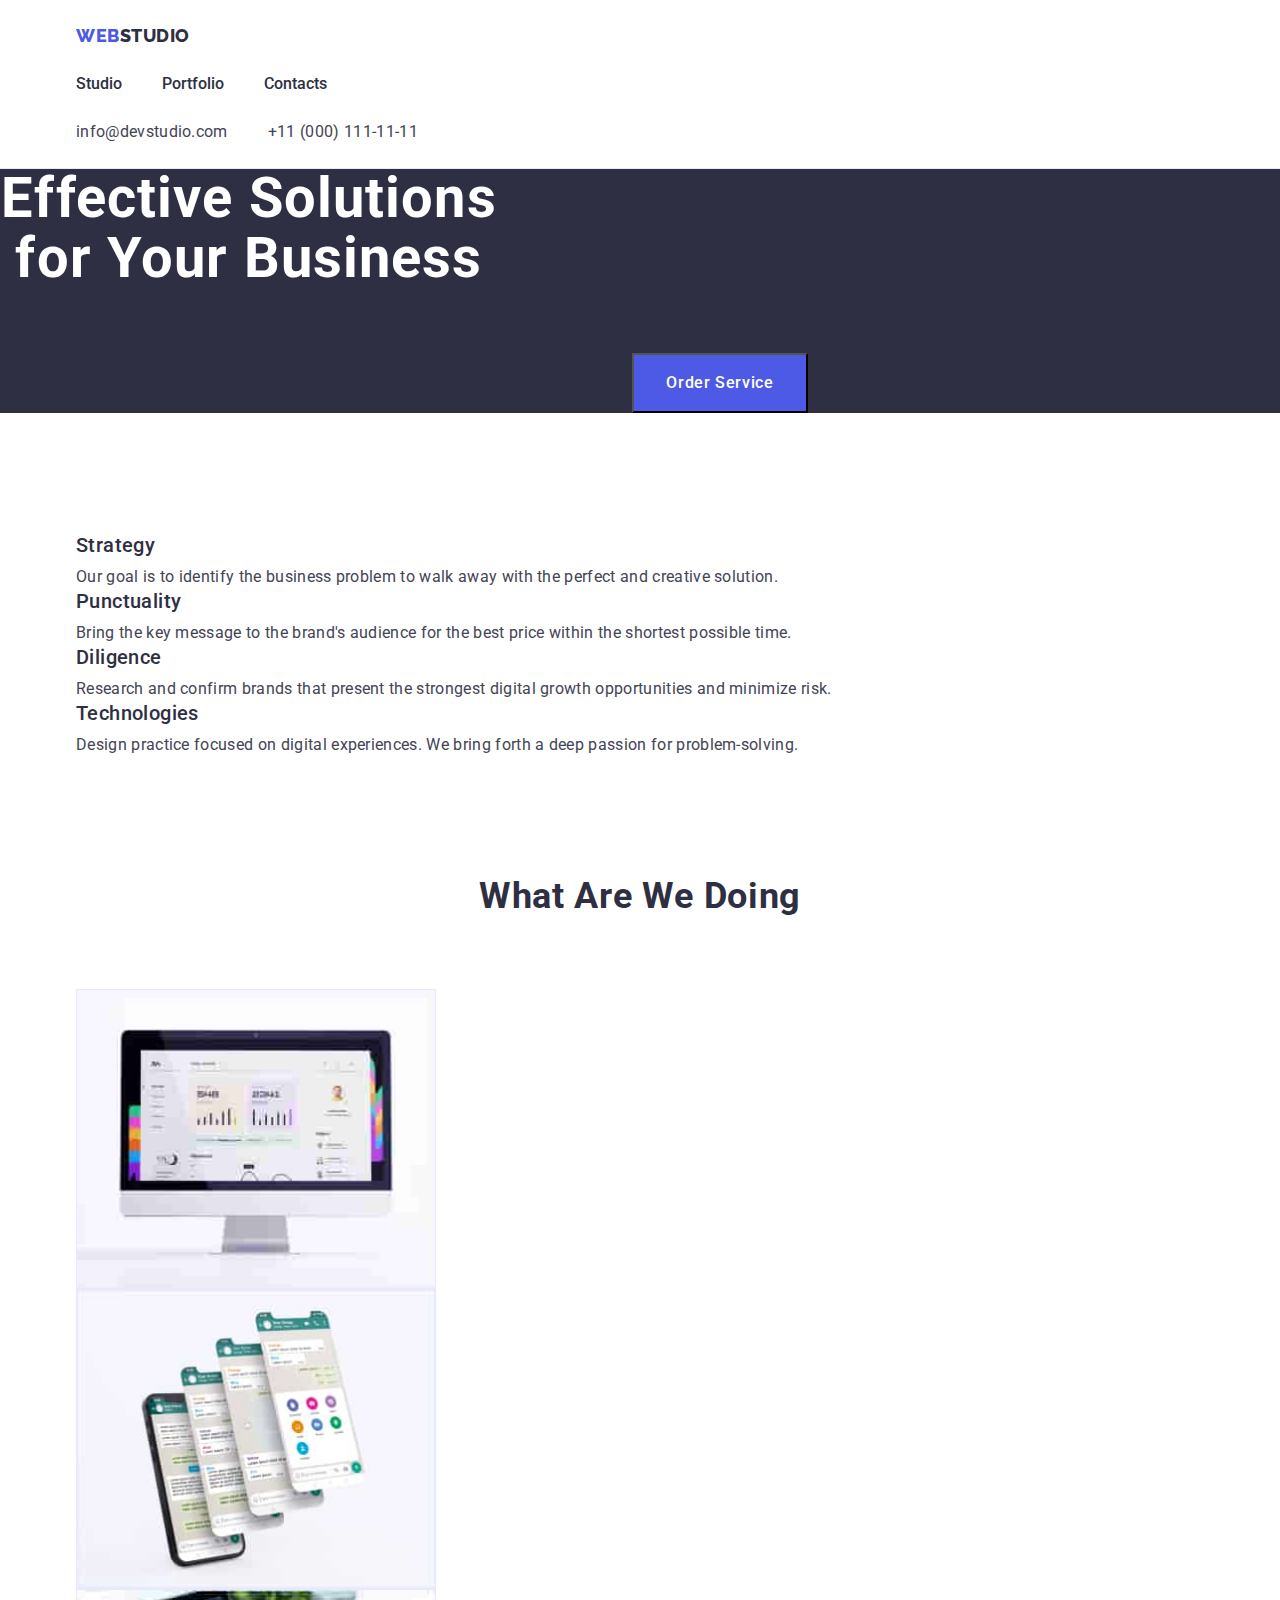
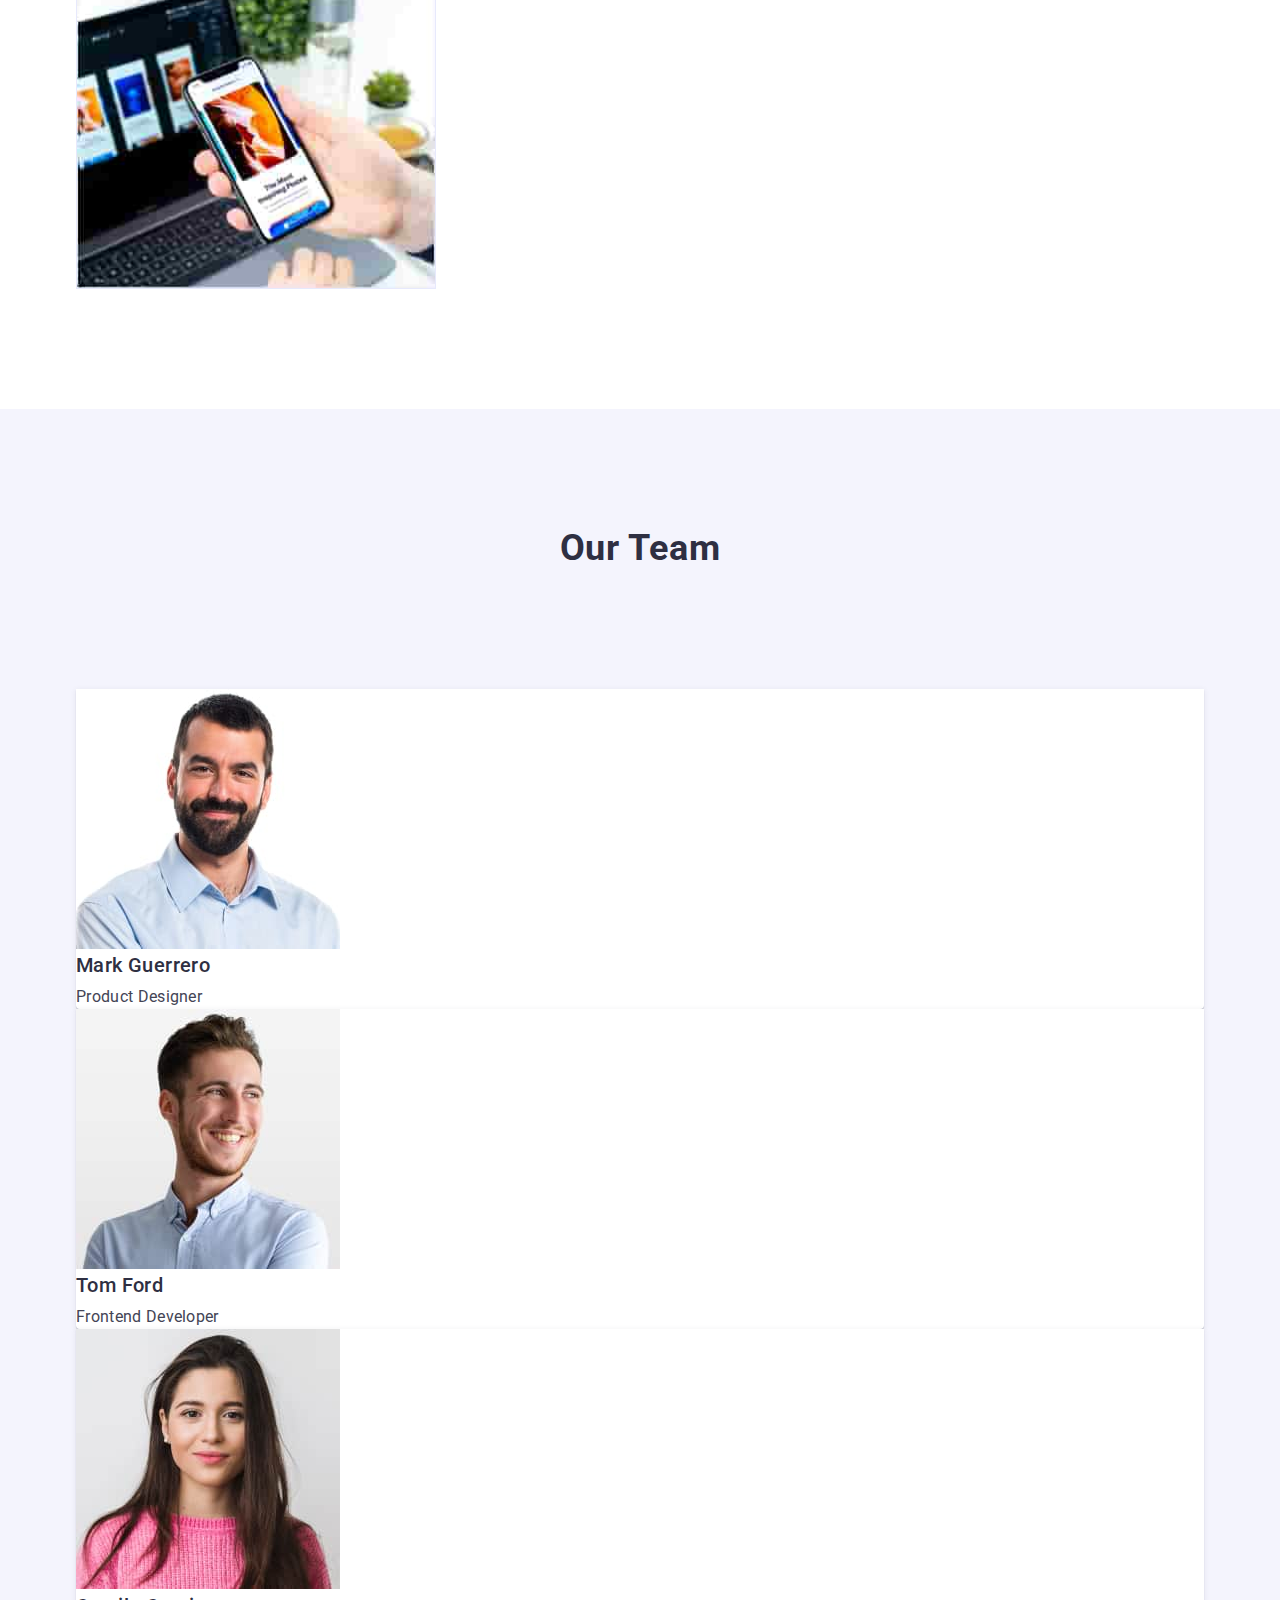
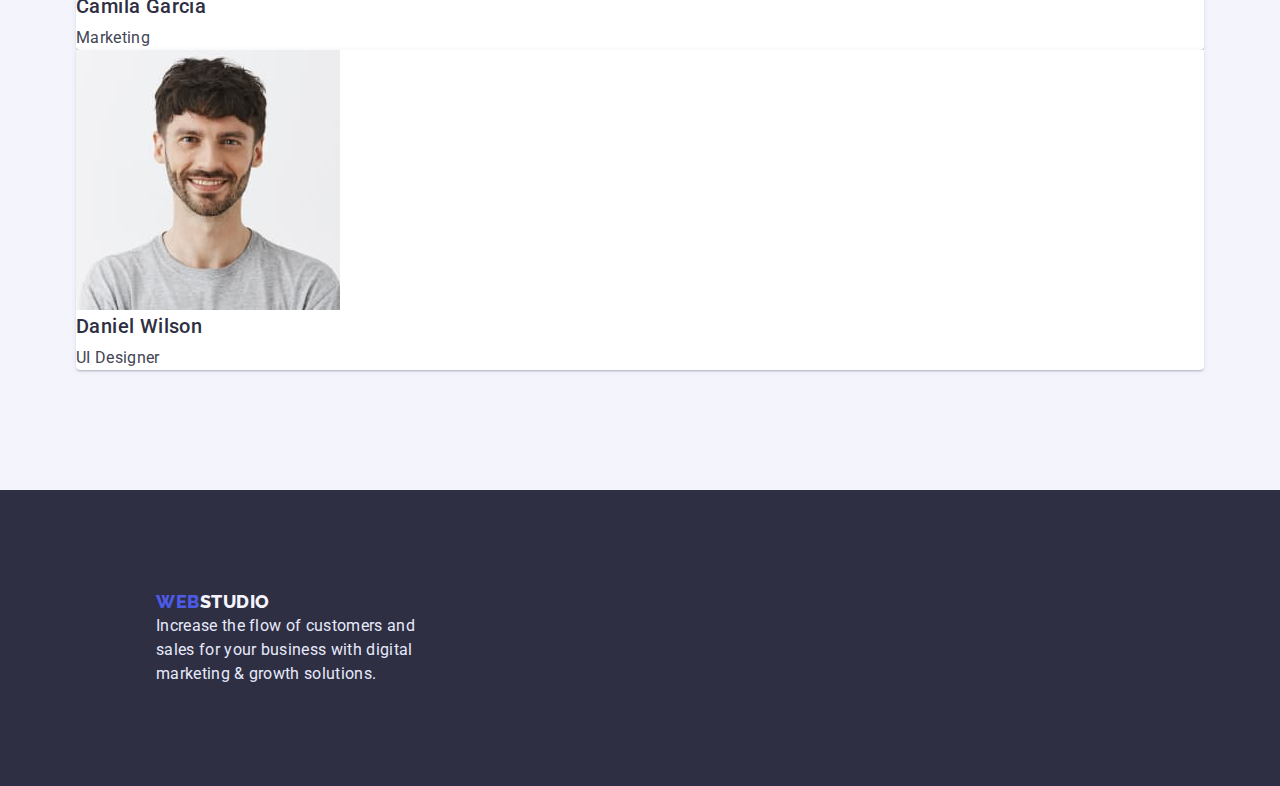
==== index.html @ f6cc16e8 "u" ====
<!DOCTYPE html>
<html lang="en">
    <head>
        <meta charset="UTF-8">
        <meta http-equiv="X-UA-Compatible" content="IE=edge">
        <meta name="viewport" content="width=device-width, initial-scale=1.0">
        <title>Document</title> 
        <link rel="preconnect" href="https://fonts.googleapis.com">
        <link rel="preconnect" href="https://fonts.gstatic.com" crossorigin>
        <link href="https://fonts.googleapis.com/css2?family=Raleway:wght@800&family=Roboto:wght@400;500;700;900&display=swap" rel="stylesheet">
        <link rel="stylesheet" href="https://cdnjs.cloudflare.com/ajax/libs/modern-normalize/1.1.0/modern-normalize.min.css"/>
        <link rel="stylesheet" href="./css/ styles.css"/>
    </head>

<body>
    <header class="page-header">
        <div class="container">
        <nav>
            <a href="./portfolio.html" class="logo-first logo">WEB<span class="logo-second logo">STUDIO</span></a>
            <ul class="site-nav">
                <li><a href="./index.html" class="link nav-link">Studio</a></li>
                <li><a href="./portfolio.html" class="link nav-link">Portfolio</a></li>
                <li><a href="" class="link nav-link">Contacts</a></li>
            </ul>
        </nav>
        <address class="page-address">
        <ul class="contacts">
            <li><a href="mailto:info@devstudio.com" class="link contact-link">info@devstudio.com</a></li>
            <li><a href="tel:+110001111111" class="link contact-link">+11 (000) 111-11-11</a></li>
        </ul>
        </address>
         </div>
     </header>
    <main>
        <section class="hero">
            <h1 class="hero-title">Effective Solutions for Your Business</h1>
            <button type="button" class="hero-button">Order Service</button>
        </section>

        <section class="section">
            <h2 class="visually-hidden">plans</h2>
            <div class="container">
            <ul>
                <li>
                <h3 class="subtitle">Strategy</h3>
                <p class="text">
                    Our goal is to identify the business problem to walk away with the perfect and creative solution.
                </p>
                </li>
                
                <li>
                    <h3 class="subtitle">Punctuality</h3>
                    <p class="text">
                        Bring the key message to the brand's audience for the best price within the shortest possible time.
                    </p>
                </li>

                <li>
                    <h3 class="subtitle">Diligence</h3>
                    <p class="text">
                        Research and confirm brands that present the strongest digital growth opportunities and minimize risk.
                    </p>
                </li>

                <li>
                    <h3 class="subtitle">Technologies</h3>
                    <p class="text">
                        Design practice focused on digital experiences. We bring forth a deep passion for problem-solving.
                    </p>
                </li>
            </ul>
            </div>
        </section>
        
        <section class="section-img">
            <div class="container">
            <h2 class="headline">What are we doing</h2>
                <ul class="image">
                <li>
                    <img class="pic" src="./images/comp.jpg" alt="monitor" width="360" height="300"/>
                </li>

                <li>
                    <img class="pic" src="./images/app.jpg" alt="app" width="360" height="300"/>
                </li>

                <li>
                    <img class="pic" src="./images/phone.jpg" alt="phone" width="360" height="300"/>
                </li>
            </ul>
            </div>
        </section>

        <section class="section gallery">
            <div class="container">
            <h2 class="caption">Our Team</h2>
            <ul>
                <li class="staff">
                    <img src="./images/imag.jpg" alt="bearded man" width="264"/>
                    <h3 class="subtitle">Mark Guerrero</h3>
                    <p class="text">Product Designer</p>
                </li>

                <li class="staff">
                    <img src="./images/img.jpg" alt="man looking away" width="264"/>
                    <h3 class="subtitle">Tom Ford</h3>
                    <p class="text">Frontend Developer</p>
                </li>

                <li class="staff">
                    <img src="./images/image.jpg" alt="girl in pink" width="264"/>
                    <h3 class="subtitle">Camila Garcia</h3>
                    <p class="text">Marketing</p>
                </li>

                <li class="staff">
                    <img src="./images/imgg.jpg" alt="man in t-shirt" width="264"/>
                    <h3 class="subtitle">Daniel Wilson</h3>
                    <p class="text">UI Designer</p>
                </li>
            </ul>
            </div>
        </section>
    </main>
    <footer class="page-footer">
        <div class="container">
        <a href="./index.html" class="logo-first logo">WEB<span class="logo-footer logo">STUDIO</span></a>
        <p class="text-footer">Increase the flow of customers and sales for your business with digital marketing & growth solutions.</p>
        </div>
    </footer>
</body>
</html>
---- css/ styles.css ----
body {
    font-family: "Roboto", sans-serif;
    font-size: 16px;
    background-color: var(--white);
}

/* css var */
:root {
    --primary-brend: #4D5AE5;
    --pressed-state: #404BBF;
    --dark: #2E2F42;
    --success: #31D0AA;
    --text: #434455;
    --subtle-text: #8E8F99;
    --accent: #E7E9FC;
    --light: #F4F4FD;
    --modal-overlay: #2E2F42;
    --hero-background: rgba(46, 47, 66, 0.7);
    --white: #FFFFFF; 
}

.page-header {
    padding-top: 24px;
    padding-bottom: 24px;
    border-bottom: 1px solid var(--accent);
    background: var(--white);
}

.container {
    width: 1158px;
    padding: 0 15px;
    margin: 0 auto;
}

.logo-first {
    font-family: "Raleway";
    font-weight: 800;
    font-size: 18px;
    line-height: 1.33;
    letter-spacing: 0.03em;
    color: var(--primary-brend);
    text-transform: uppercase;
}
.logo-second {
    color: var(--dark);
   
}

.link {
    text-decoration: none;
}

.site-nav {
    display: flex;
}
 
.site-nav .link {
    margin-right: 40px;
}




.nav-link {
    display: block;
    padding-top: 24px;
    padding-bottom: 24px;
    font-size: 16px;
    line-height: 1.5;
    font-weight: 500;
    color: var(--dark);
}

.nav-link:hover,
.nav-link:focus {
    color: var(--pressed-state);

}

.contact-link:hover,
.contact-link:focus {
    color: var(--pressed-state); 
}

.contact-link {
    font-style: normal;
    font-weight: 400;
    font-size: 16px;
    line-height: 1.5;
    color: var(--text);
    text-decoration: none;
    letter-spacing: 0.02em;
}

.contacts {
    display: flex;
}

.contacts .contact-link {
    margin-right: 40px;
}

.hero {
    margin-top: 0;
    text-align: center;
    width: 1440px;
    background-color: var(--dark);
    font-size: 56px;
    line-height: 1,07;
    letter-spacing: 0.02em;
    
}

ul {
    padding: 0;
    margin: 0;
    list-style-type: none;
}

.hero-title {
    margin-top: 0;
    margin-bottom: 48px;
    font-weight: 700;
    font-size: 56px;
    line-height: 1.07;
    text-align: center;
    letter-spacing: 0.02em;
    color: var(--white);
    width: 498px;
}

.hero-button {
    padding: 16px 32px;
    font-family: "Roboto", sans-serif;
    font-style: normal;
    font-weight: 500;
    font-size: 16px;
    line-height: 1.5;
    color: var(--white);
    letter-spacing: 0.04em;
    
    background-color: var(--primary-brend);
    cursor: pointer;
}

.hero-button:hover,
.hero-button:focus {
    background-color: var(--pressed-state);
    box-shadow: 0px 4px 4px rgba(0, 0, 0, 0.15);
    border-radius: 4px;
}
 
.visually-hidden {
    position: absolute;
    width: 1px;
    height: 1px;
    overflow: hidden;
    margin: -1px;
    border: 0;
    padding: 0;
    white-space: nowrap;
    clip-path: inset(50%);
    clip: rect(0 0 0 0);
}

.section {
    padding-top: 120px;
    padding-bottom: 120px;
    
}

.portfolio {
    padding-top: 96px;
    padding-bottom: 120px;
}

.section-img {
    padding-top: 0;
    padding-bottom: 120px;
}

.text {
    margin-top: 0;
    margin-bottom: 0;
    font-size: 16px;
    line-height: 1.5;
    color: var(--text);
    letter-spacing: 0.02em;
}

.caption {
    margin-top: 0;
    margin-bottom: 120px;
    font-weight: 700;
    font-size: 36px;
    line-height: 1.11;
    text-align: center;
    letter-spacing: 0.02em;
    text-transform: capitalize;
    color: var(--dark);
}

.headline {
    margin-top: 0;
    margin-bottom: 72px;
    font-weight: 700;
    font-size: 36px;
    line-height: 1.11;
    text-align: center;
    letter-spacing: 0.02em;
    text-transform: capitalize;
    color: var(--dark);
}

.subtitle {
    margin-top: auto;
    margin-bottom: 8px;
    font-weight: 500;
    font-size: 20px;
    line-height: 1.2;
    letter-spacing: 0.02em;
    color: var(--dark);
}

.image .pic {
    display: block;
    margin-right: 24px;
    max-width: 100%;
    width: 360px;
    background: linear-gradient(0deg, rgba(77, 90, 229, 0.1), rgba(77, 90, 229, 0.1)), url(2368.jpg);
    background-blend-mode: soft-light, normal;
    border: 1px solid var(--accent);
}

.gallery {
    background: var(--light);
}

.staff {
    background: var(--white);
    box-shadow: 0px 1px 6px rgba(46, 47, 66, 0.08), 0px 1px 1px rgba(46, 47, 66, 0.16), 0px 2px 1px rgba(46, 47, 66, 0.08);
    border-radius: 0px 0px 4px 4px;
}


.item-btn {
    display: inline-block;
    padding: 12px 24px;
    font-family: "Roboto", sans-serif;
    font-style: normal;
    background: var(--light);
    font-weight: 500;
    font-size: 16px;
    line-height: 1.5;
    letter-spacing: 0.04em;
    color: var(--primary-brend);
    box-shadow: 0px 3px 1px rgba(0, 0, 0, 0.1), 0px 2px 1px rgba(0, 0, 0, 0.08), 0px 2px 2px rgba(0, 0, 0, 0.12);
    border-radius: 4px;
    cursor: pointer;
}

.item-btn:hover,
.item-btn:focus {
    background: var(--pressed-state);
    color: var(--white);
}

.list-btn {
    margin-top: 0;
    margin-bottom: 72px;
}

.service {
    box-sizing: border-box;
}

.service-title {
    margin-top: 0;
    margin-bottom: 8px;
    color: var(--dark);
    font-weight: 500;
    font-size: 20px;
    line-height: 1.2;
    letter-spacing: 0.02em;
    text-decoration: none;
}

.service .link {
    text-decoration: none;
}


.page-footer {
    padding-top: 100px;
    padding-bottom: 100px;
    width: 1440px;
    background: var(--dark);
}

.text-footer {
    margin-top: 0;
    margin-bottom: 0;
    line-height: 1.5;
    width: 264px;
    left: 156px;
    letter-spacing: 0.02em;
    color: var(--accent);
}

.logo-footer {
    color: var(--light);
    margin-top: 0;
    margin-bottom: 16px;

}

.logo {
    text-decoration: none;
}
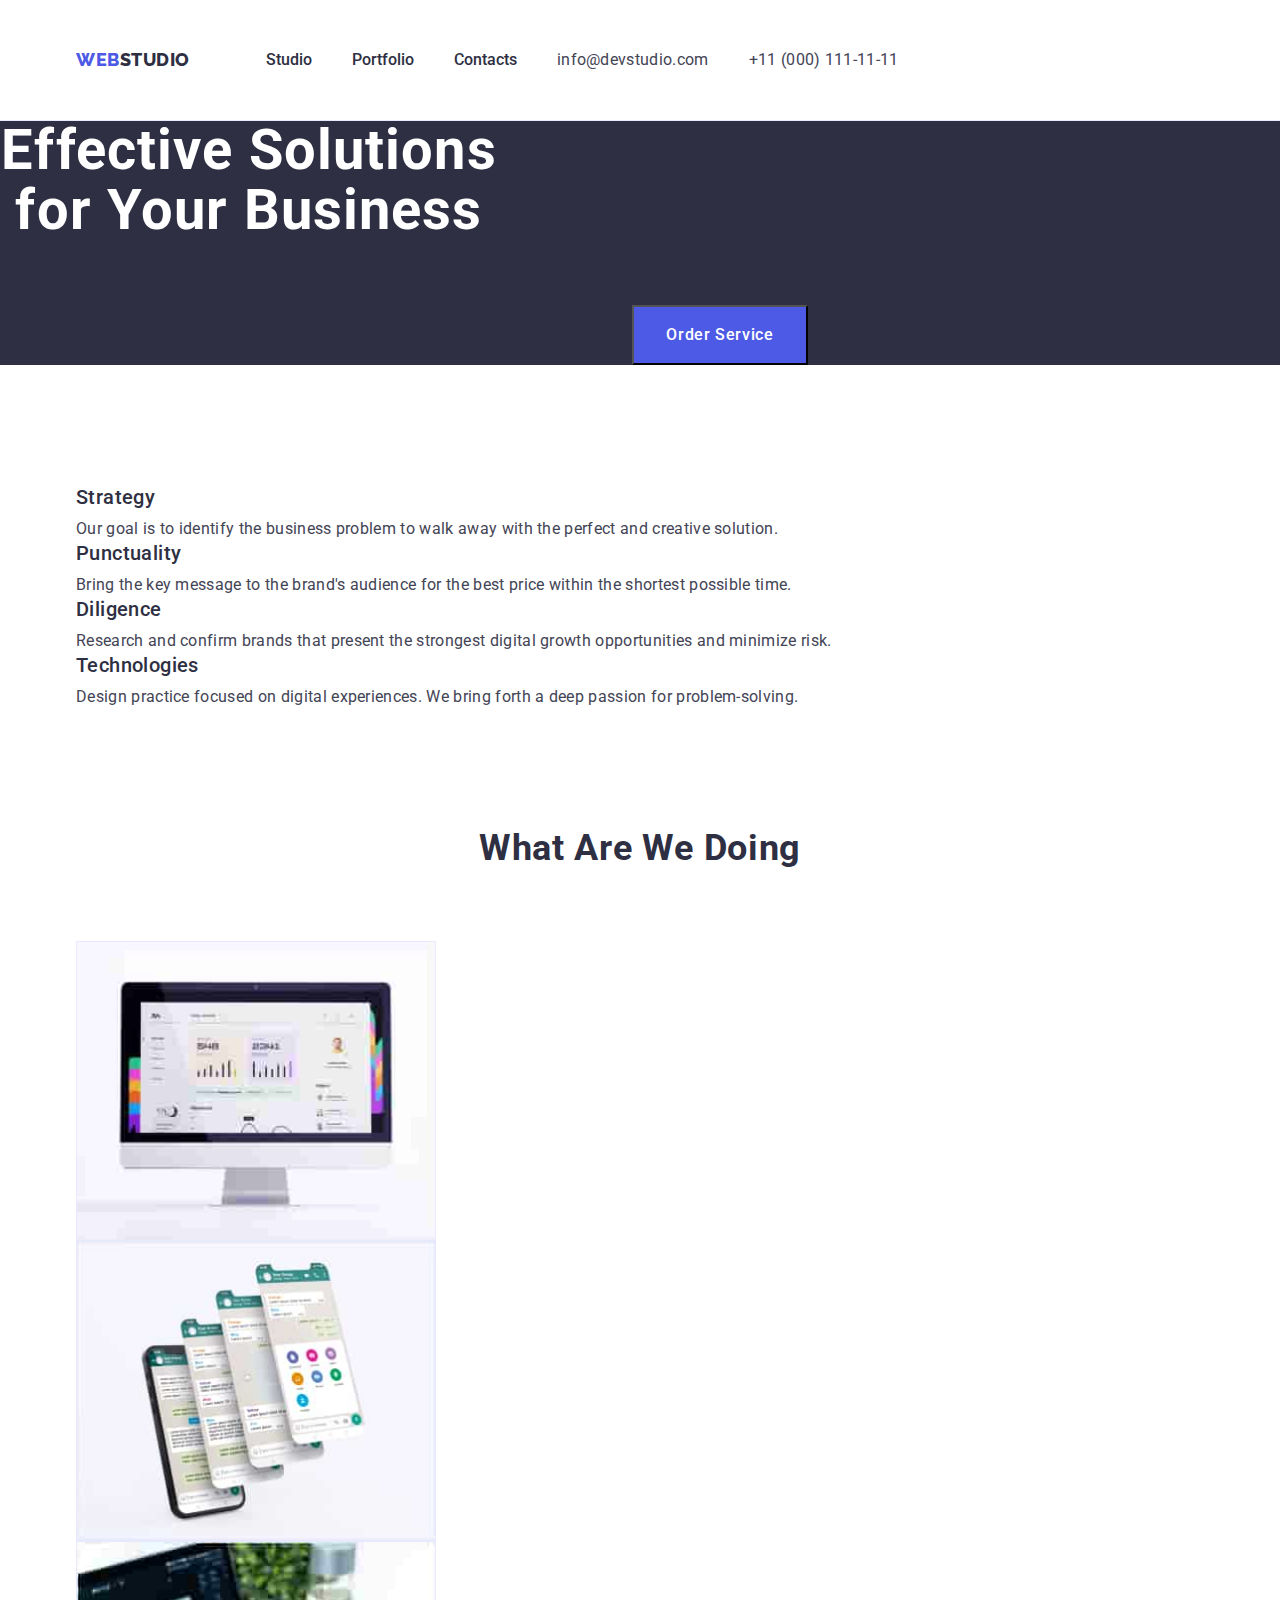
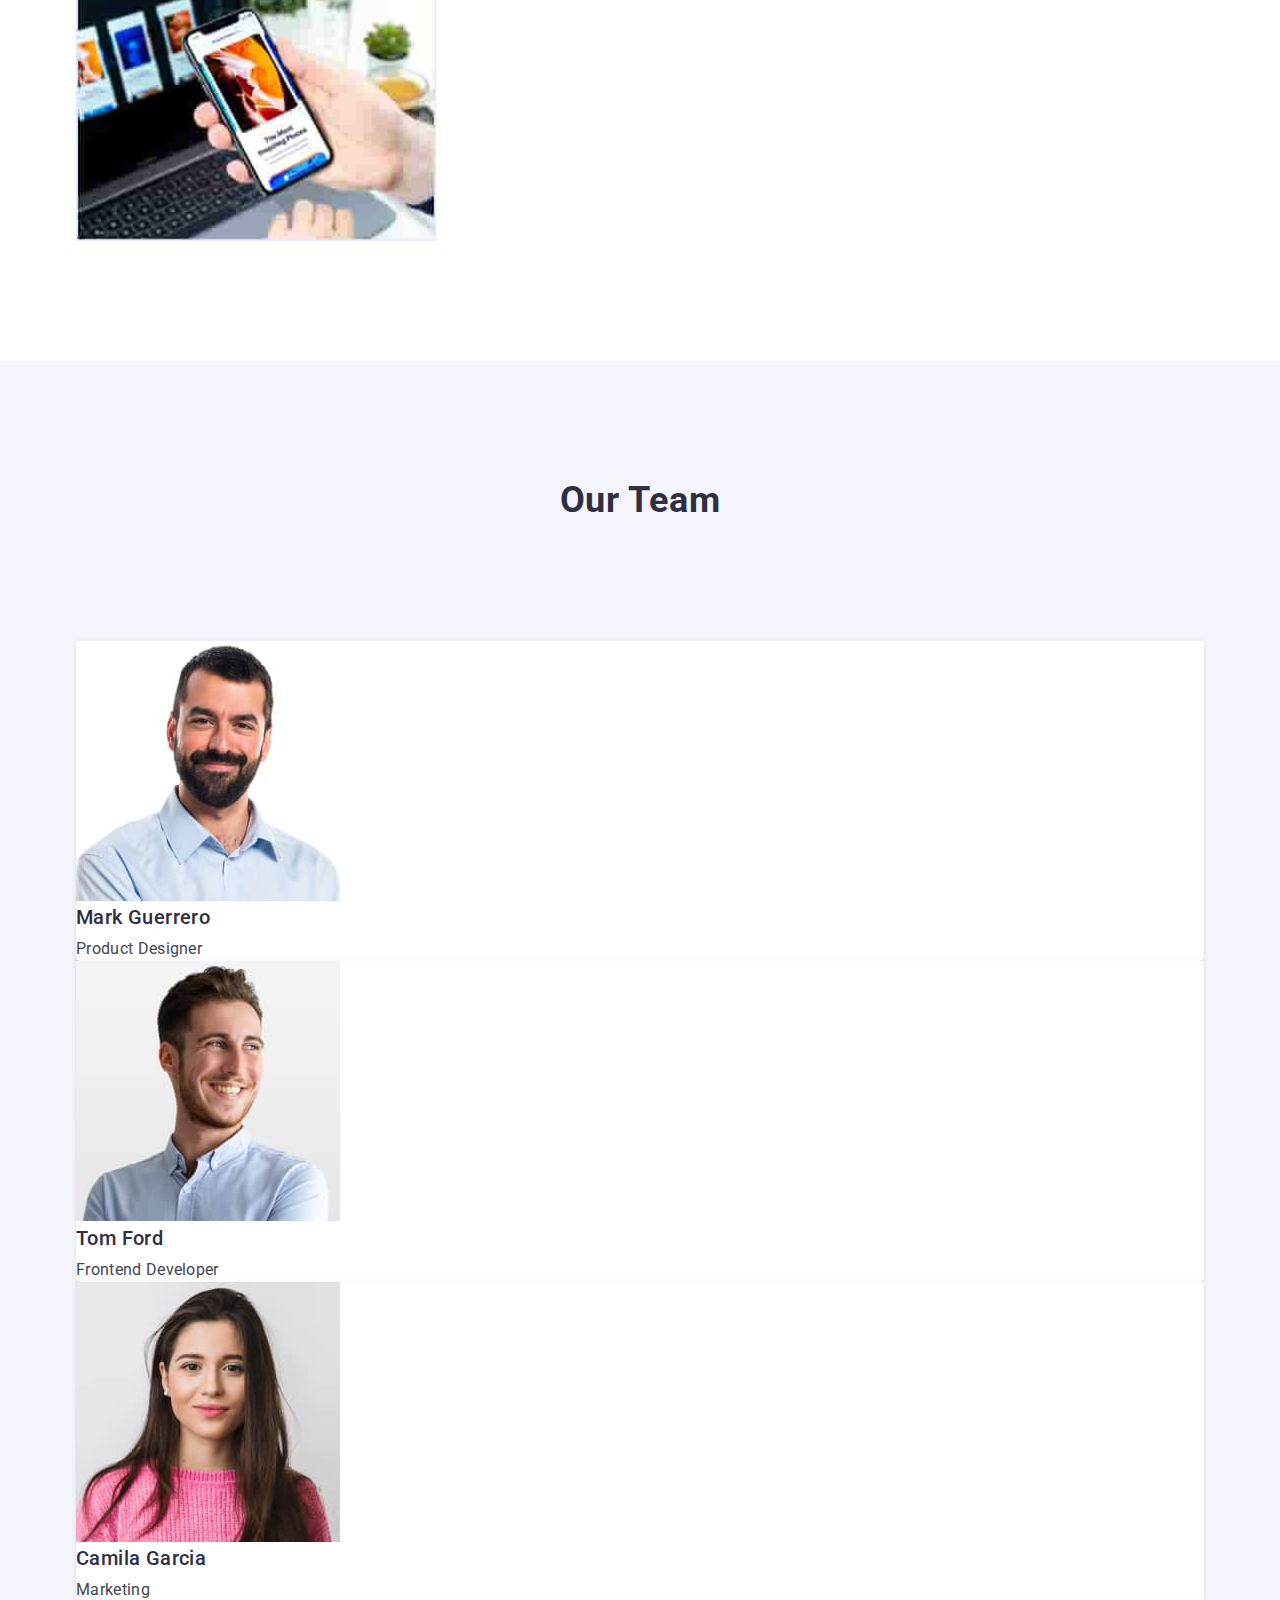
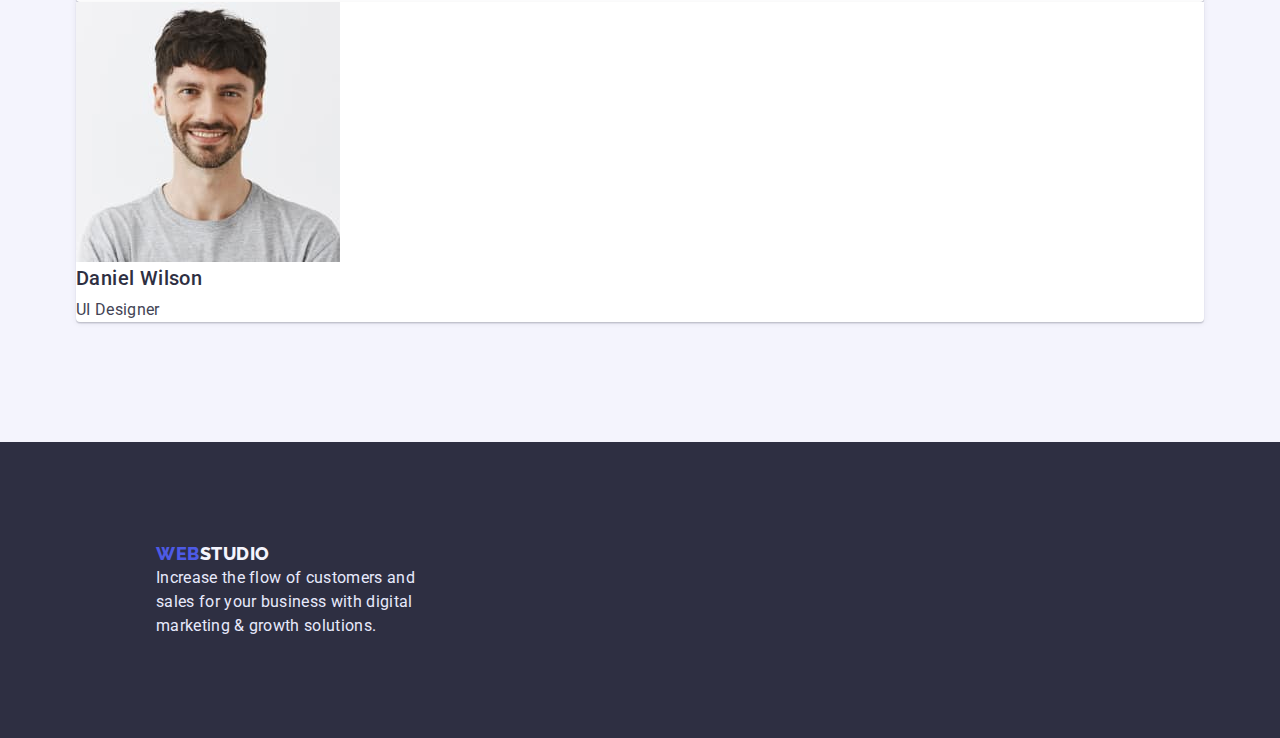
==== commit b1be7c60: "u" ====
--- a/index.html
+++ b/index.html
@@ -15,20 +15,20 @@
 <body>
     <header class="page-header">
         <div class="container">
-        <nav>
+        <nav class="main-nav">
             <a href="./portfolio.html" class="logo-first logo">WEB<span class="logo-second logo">STUDIO</span></a>
             <ul class="site-nav">
                 <li><a href="./index.html" class="link nav-link">Studio</a></li>
                 <li><a href="./portfolio.html" class="link nav-link">Portfolio</a></li>
                 <li><a href="" class="link nav-link">Contacts</a></li>
             </ul>
-        </nav>
         <address class="page-address">
         <ul class="contacts">
             <li><a href="mailto:info@devstudio.com" class="link contact-link">info@devstudio.com</a></li>
             <li><a href="tel:+110001111111" class="link contact-link">+11 (000) 111-11-11</a></li>
         </ul>
         </address>
+        </nav>
          </div>
      </header>
     <main>
--- a/css/ styles.css
+++ b/css/ styles.css
@@ -19,6 +19,12 @@
     --white: #FFFFFF; 
 }
 
+ul {
+    padding: 0;
+    margin: 0;
+    list-style-type: none;
+}
+
 .page-header {
     padding-top: 24px;
     padding-bottom: 24px;
@@ -50,16 +56,19 @@
     text-decoration: none;
 }
 
+.main-nav {
+    display: flex;
+    align-items: center;
+}
+
 .site-nav {
     display: flex;
+    margin-left: 76px;
 }
  
 .site-nav .link {
     margin-right: 40px;
 }
-
-
-
 
 .nav-link {
     display: block;
@@ -83,6 +92,7 @@
 }
 
 .contact-link {
+
     font-style: normal;
     font-weight: 400;
     font-size: 16px;
@@ -111,11 +121,7 @@
     
 }
 
-ul {
-    padding: 0;
-    margin: 0;
-    list-style-type: none;
-}
+
 
 .hero-title {
     margin-top: 0;
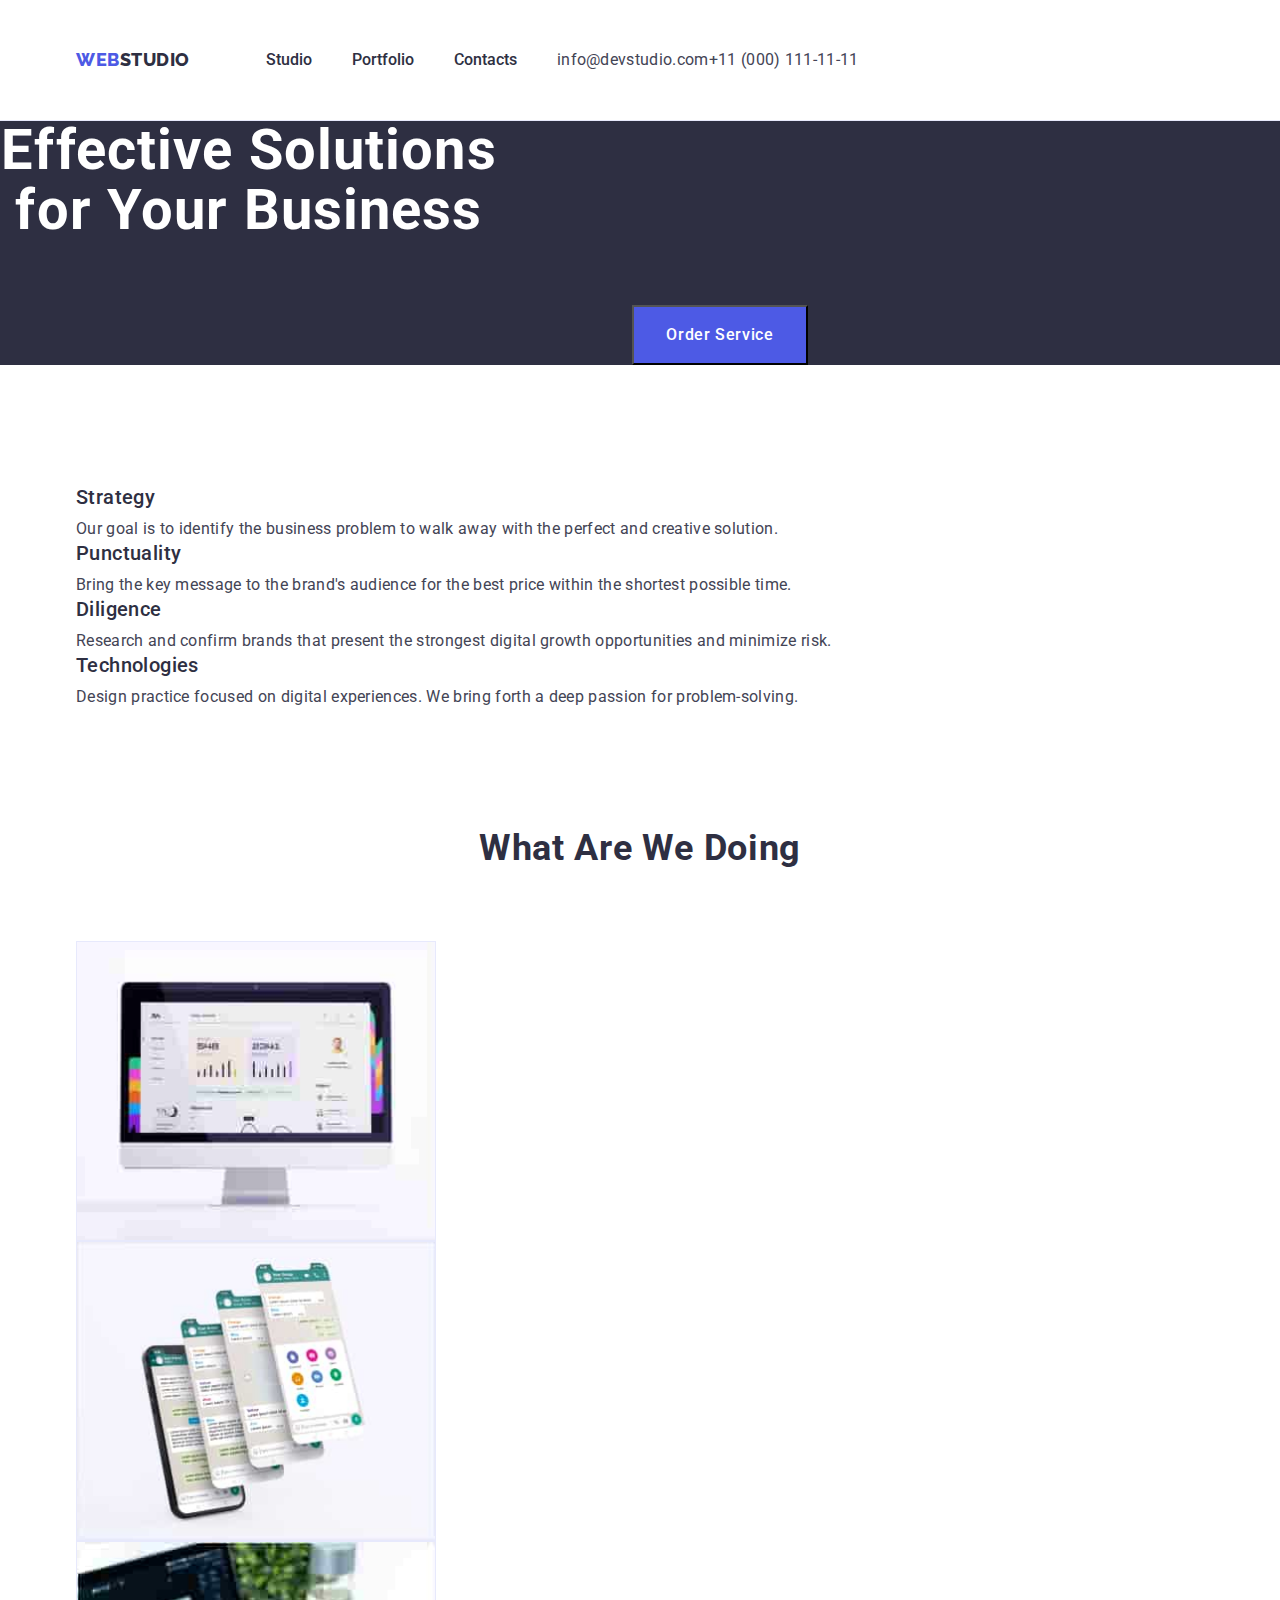
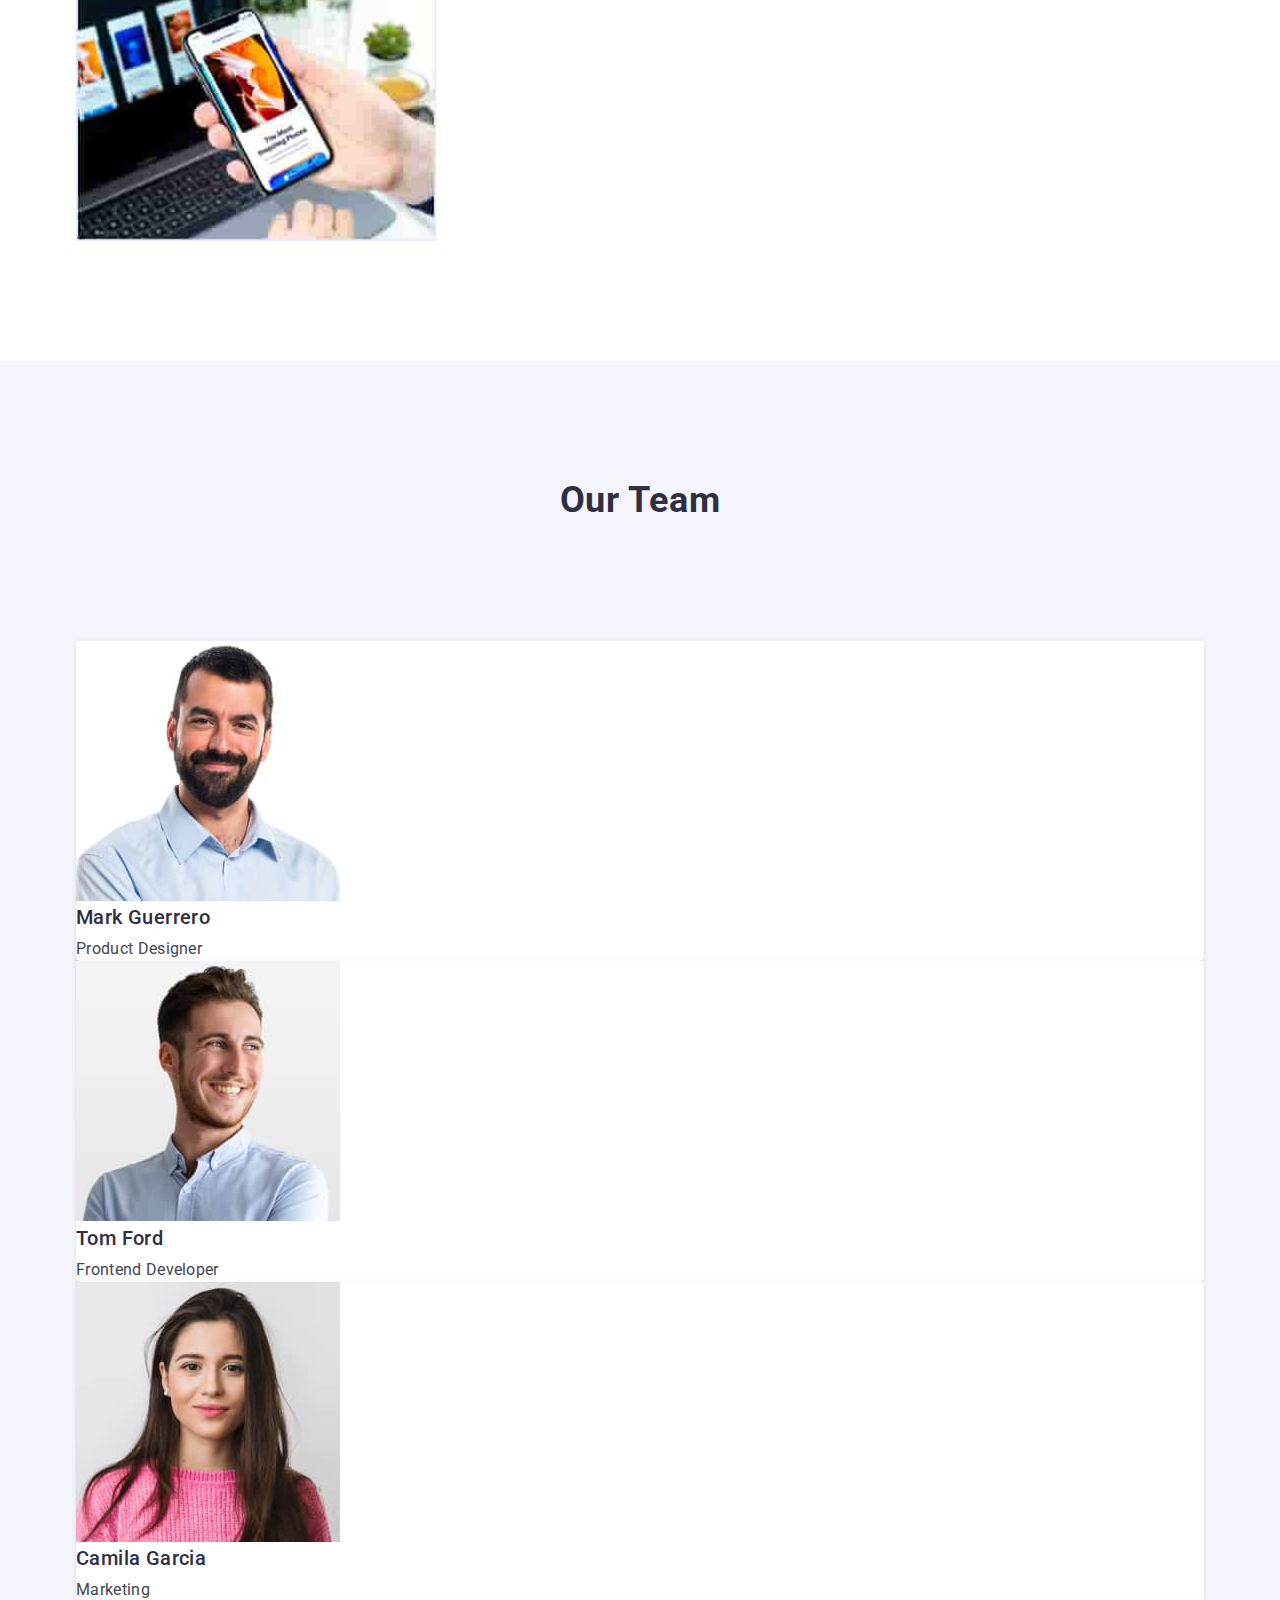
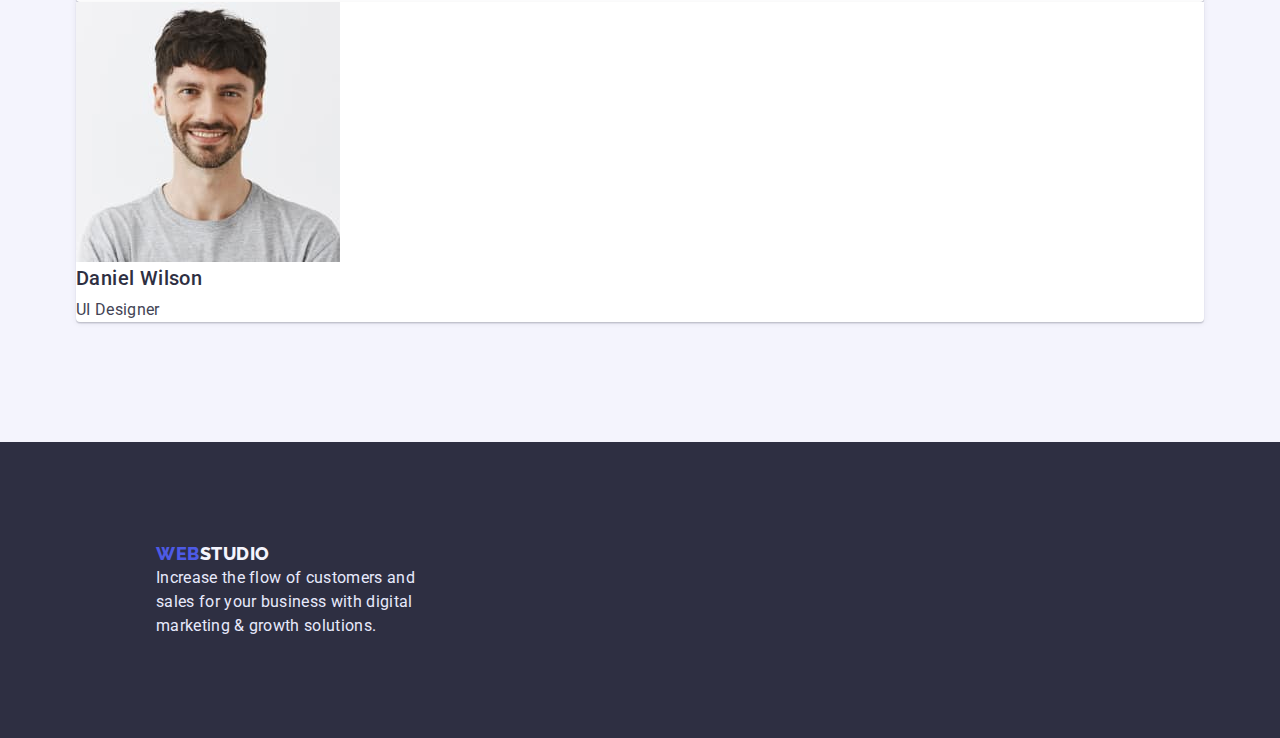
==== commit da5817d8: "u" ====
--- a/index.html
+++ b/index.html
@@ -29,7 +29,7 @@
         </ul>
         </address>
         </nav>
-         </div>
+        </div>
      </header>
     <main>
         <section class="hero">
--- a/css/ styles.css
+++ b/css/ styles.css
@@ -92,7 +92,6 @@
 }
 
 .contact-link {
-
     font-style: normal;
     font-weight: 400;
     font-size: 16px;
@@ -104,9 +103,10 @@
 
 .contacts {
     display: flex;
-}
-
-.contacts .contact-link {
+    margin-left: auto;
+}
+
+.contacts .link + .link {
     margin-right: 40px;
 }
 
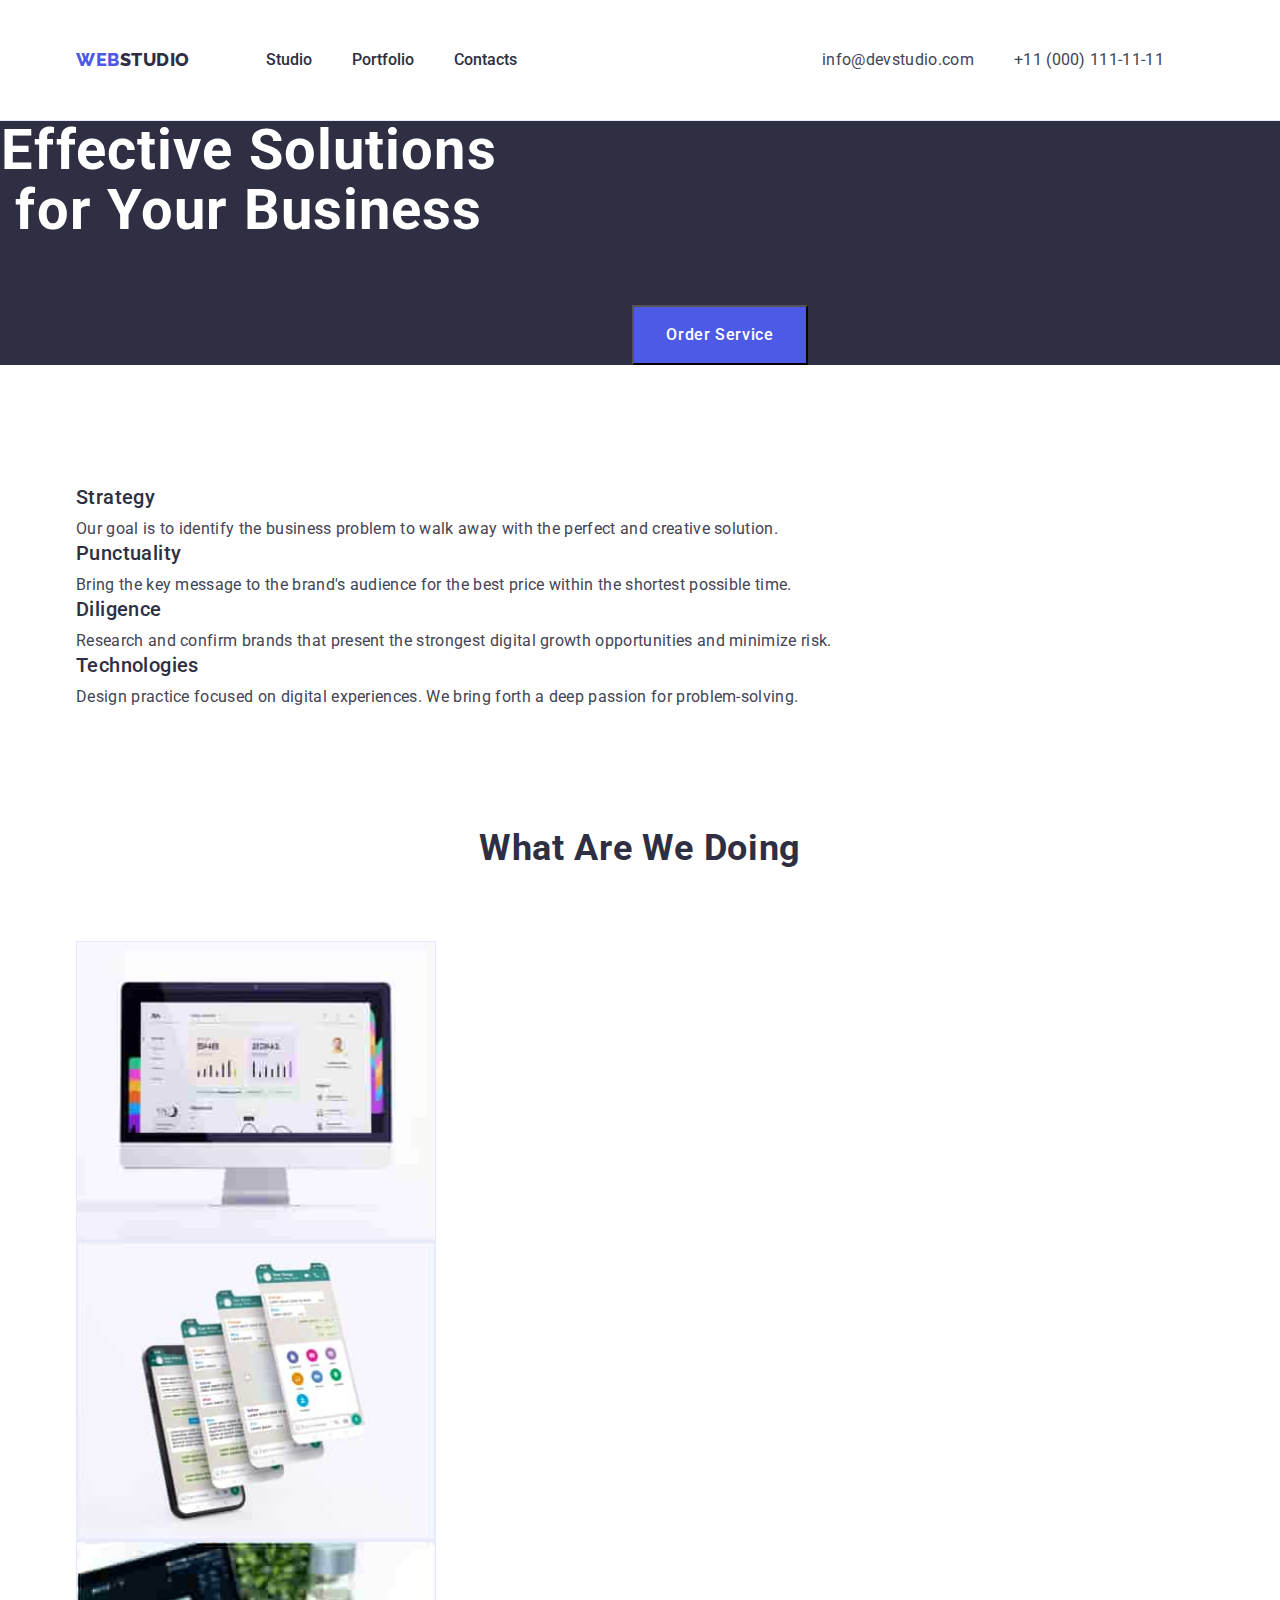
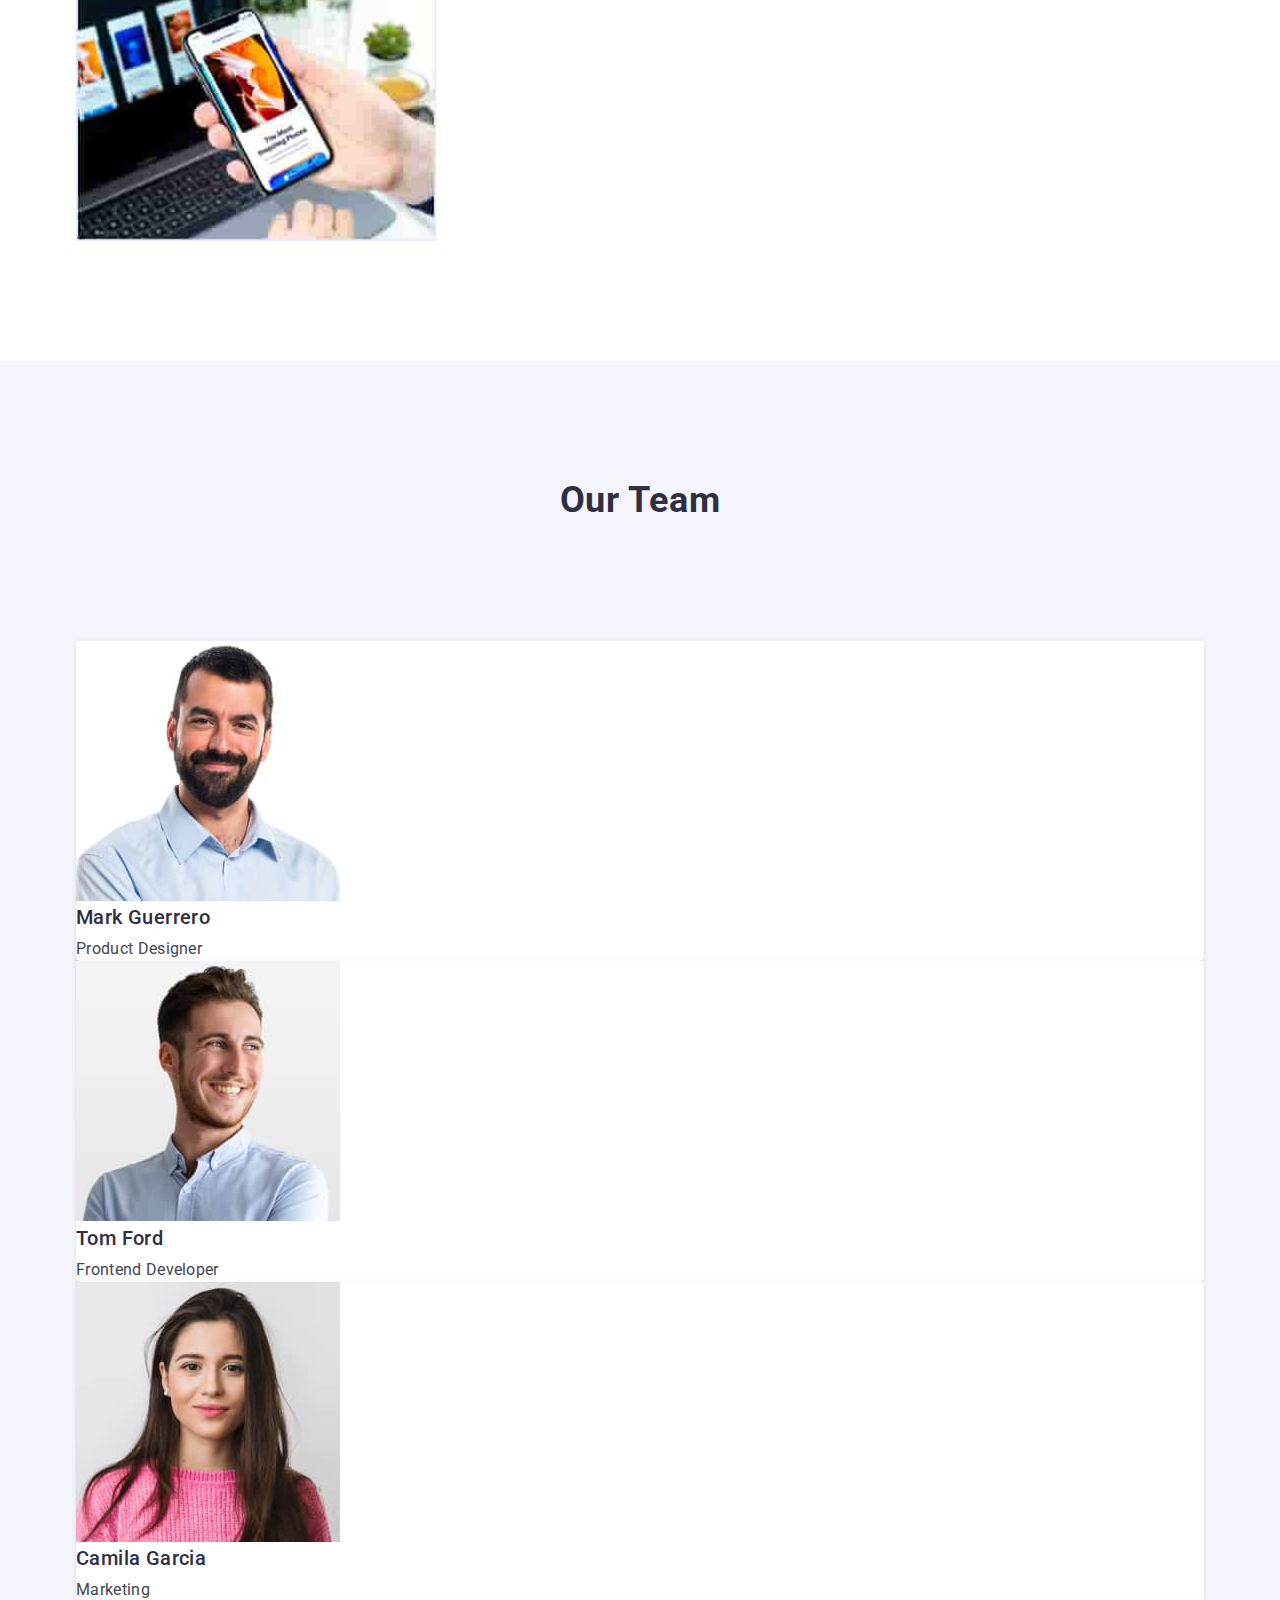
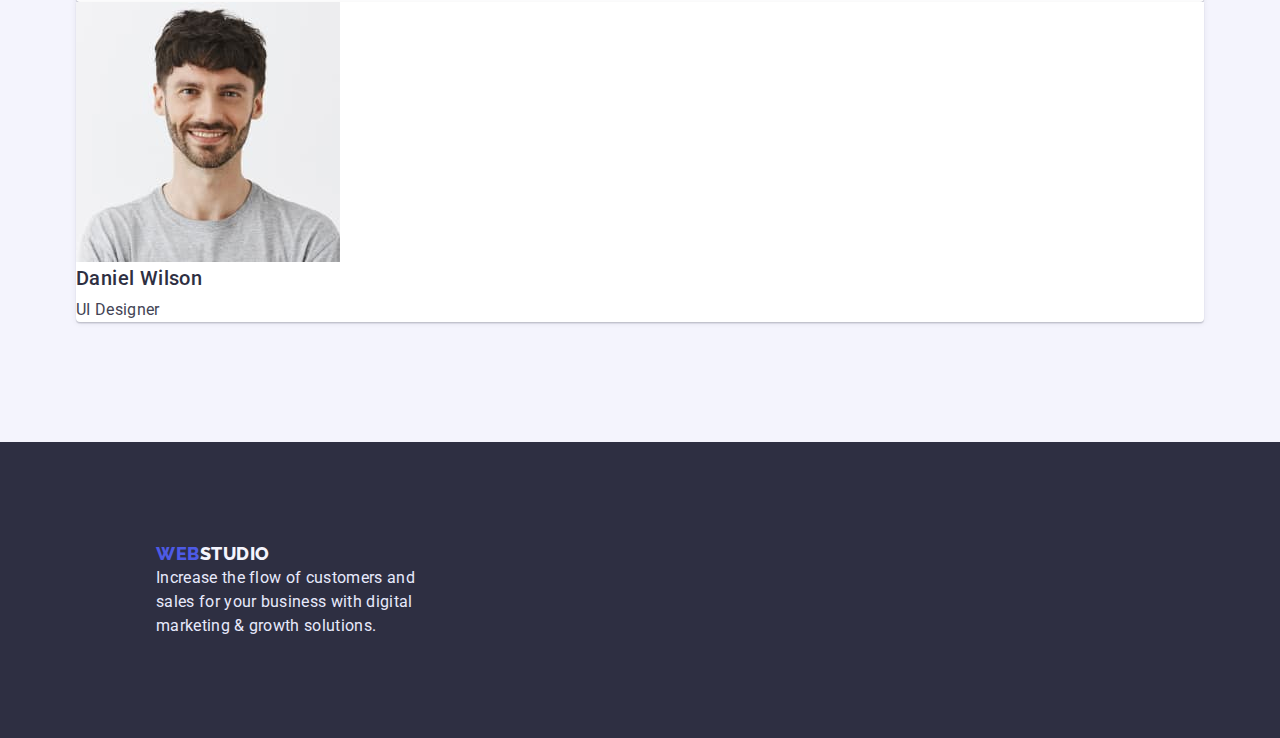
==== commit a9d86f0c: "u" ====
--- a/index.html
+++ b/index.html
@@ -23,7 +23,7 @@
                 <li><a href="" class="link nav-link">Contacts</a></li>
             </ul>
         <address class="page-address">
-        <ul class="contacts">
+        <ul class="contacts-nav">
             <li><a href="mailto:info@devstudio.com" class="link contact-link">info@devstudio.com</a></li>
             <li><a href="tel:+110001111111" class="link contact-link">+11 (000) 111-11-11</a></li>
         </ul>
--- a/css/ styles.css
+++ b/css/ styles.css
@@ -101,12 +101,15 @@
     letter-spacing: 0.02em;
 }
 
-.contacts {
+.contacts-nav {
     display: flex;
+}
+
+.page-address {
     margin-left: auto;
 }
 
-.contacts .link + .link {
+.contacts-nav .link {
     margin-right: 40px;
 }
 
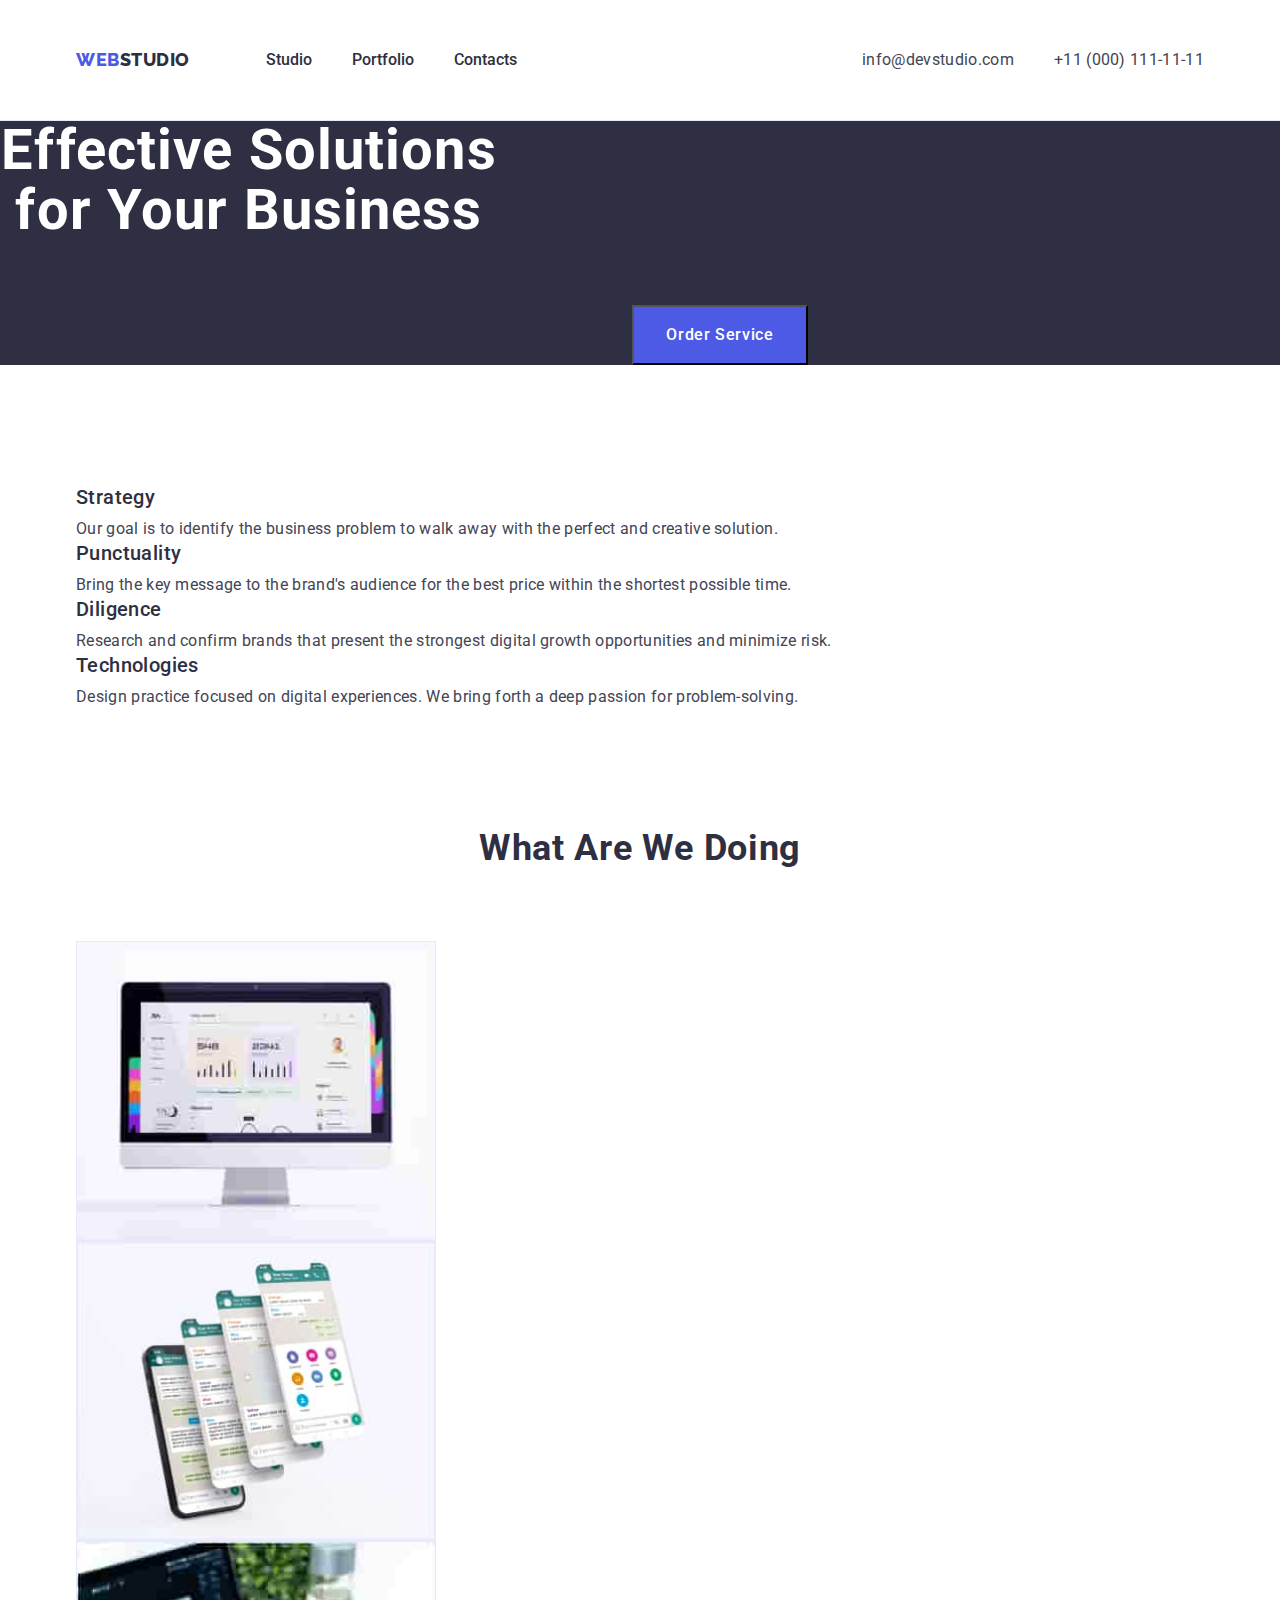
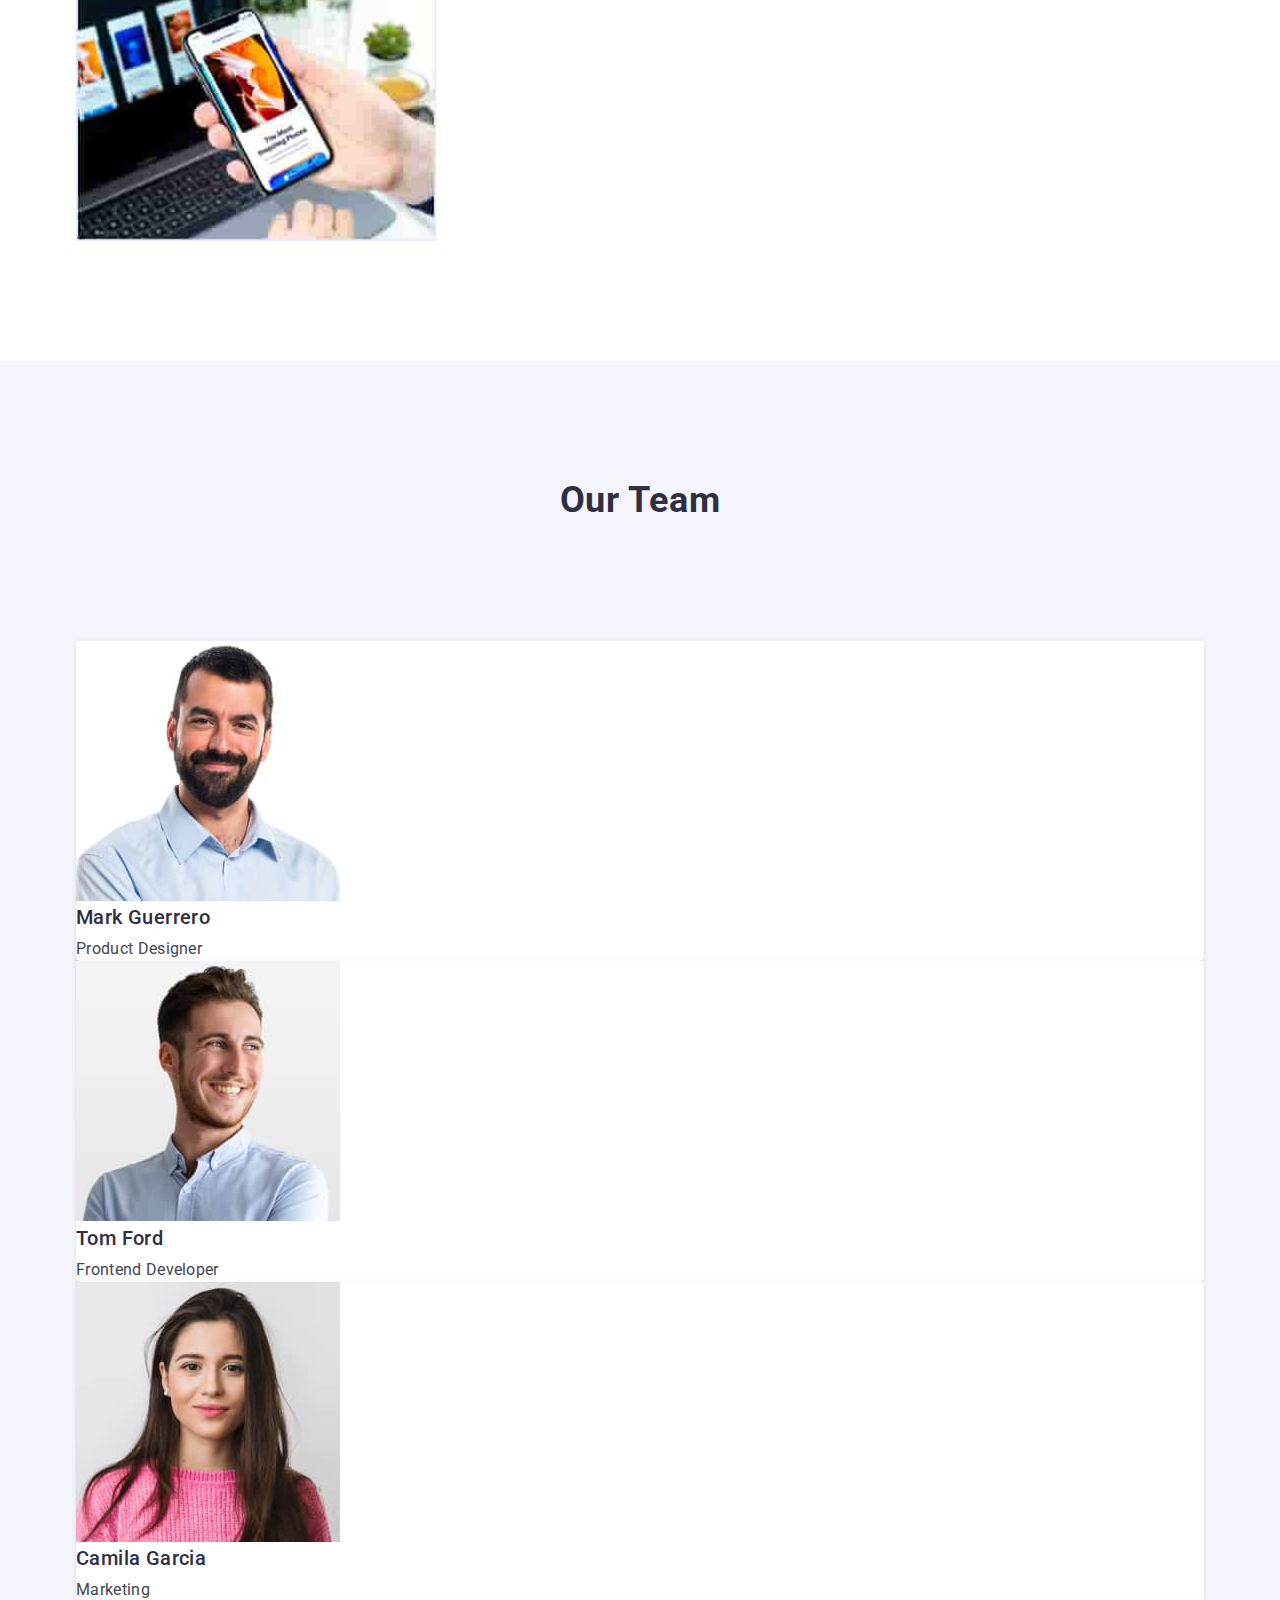
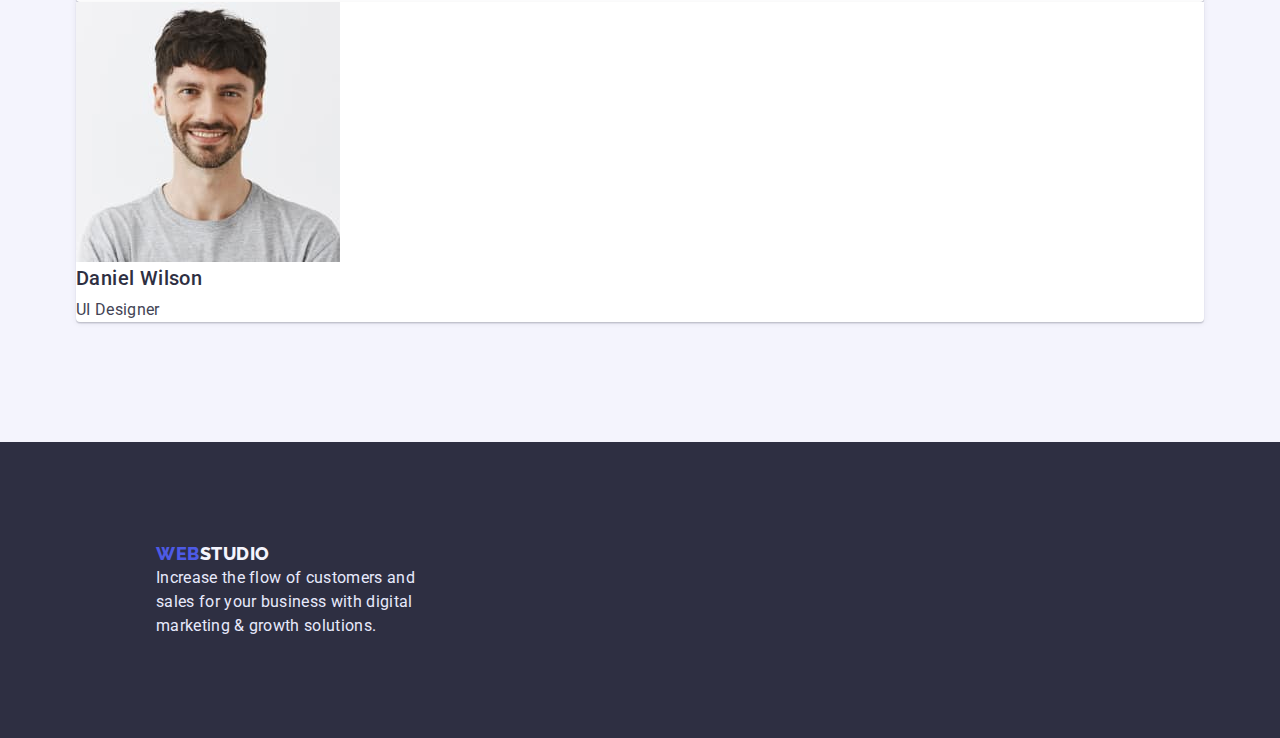
==== commit 7ee33129: "u" ====
--- a/index.html
+++ b/index.html
@@ -22,12 +22,12 @@
                 <li><a href="./portfolio.html" class="link nav-link">Portfolio</a></li>
                 <li><a href="" class="link nav-link">Contacts</a></li>
             </ul>
-        <address class="page-address">
+        <adress class="page-address">
         <ul class="contacts-nav">
             <li><a href="mailto:info@devstudio.com" class="link contact-link">info@devstudio.com</a></li>
             <li><a href="tel:+110001111111" class="link contact-link">+11 (000) 111-11-11</a></li>
         </ul>
-        </address>
+        </adress>
         </nav>
         </div>
      </header>
--- a/css/ styles.css
+++ b/css/ styles.css
@@ -110,7 +110,7 @@
 }
 
 .contacts-nav .link {
-    margin-right: 40px;
+    margin-left: 40px;
 }
 
 .hero {
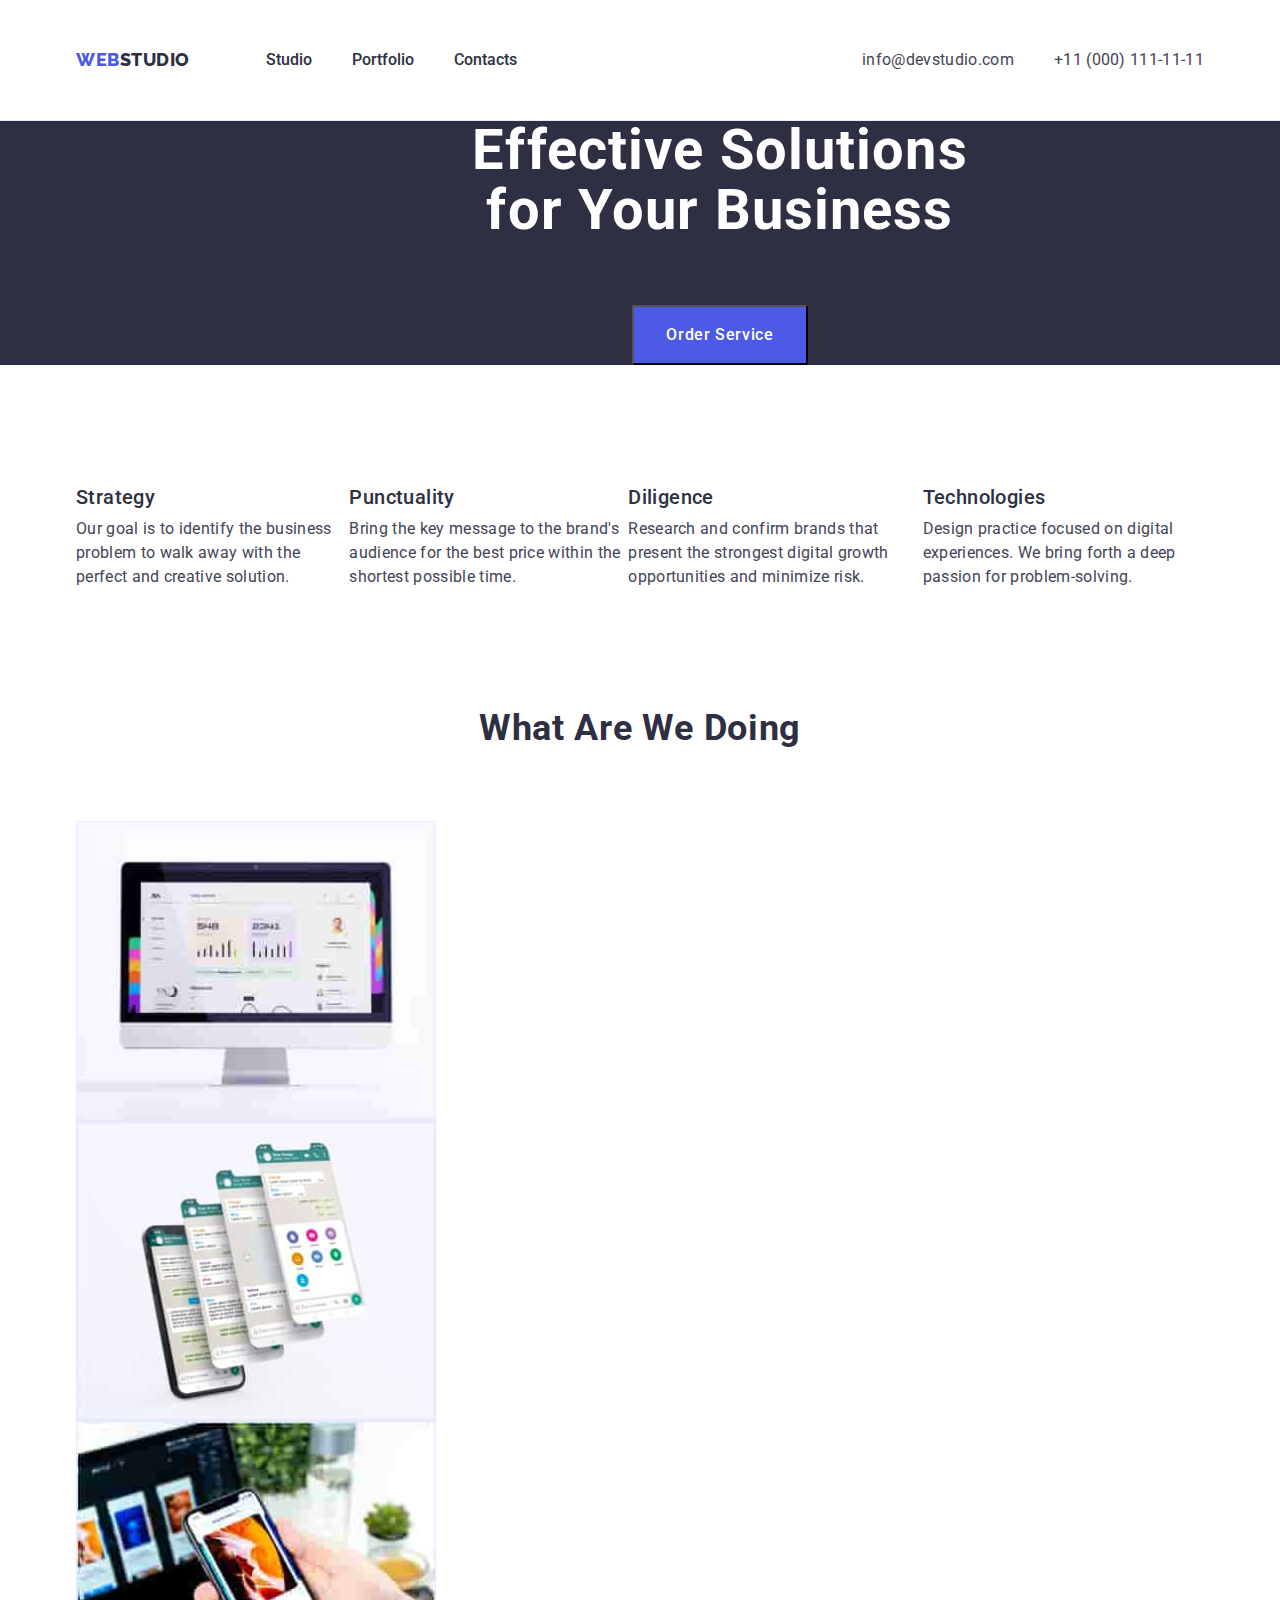
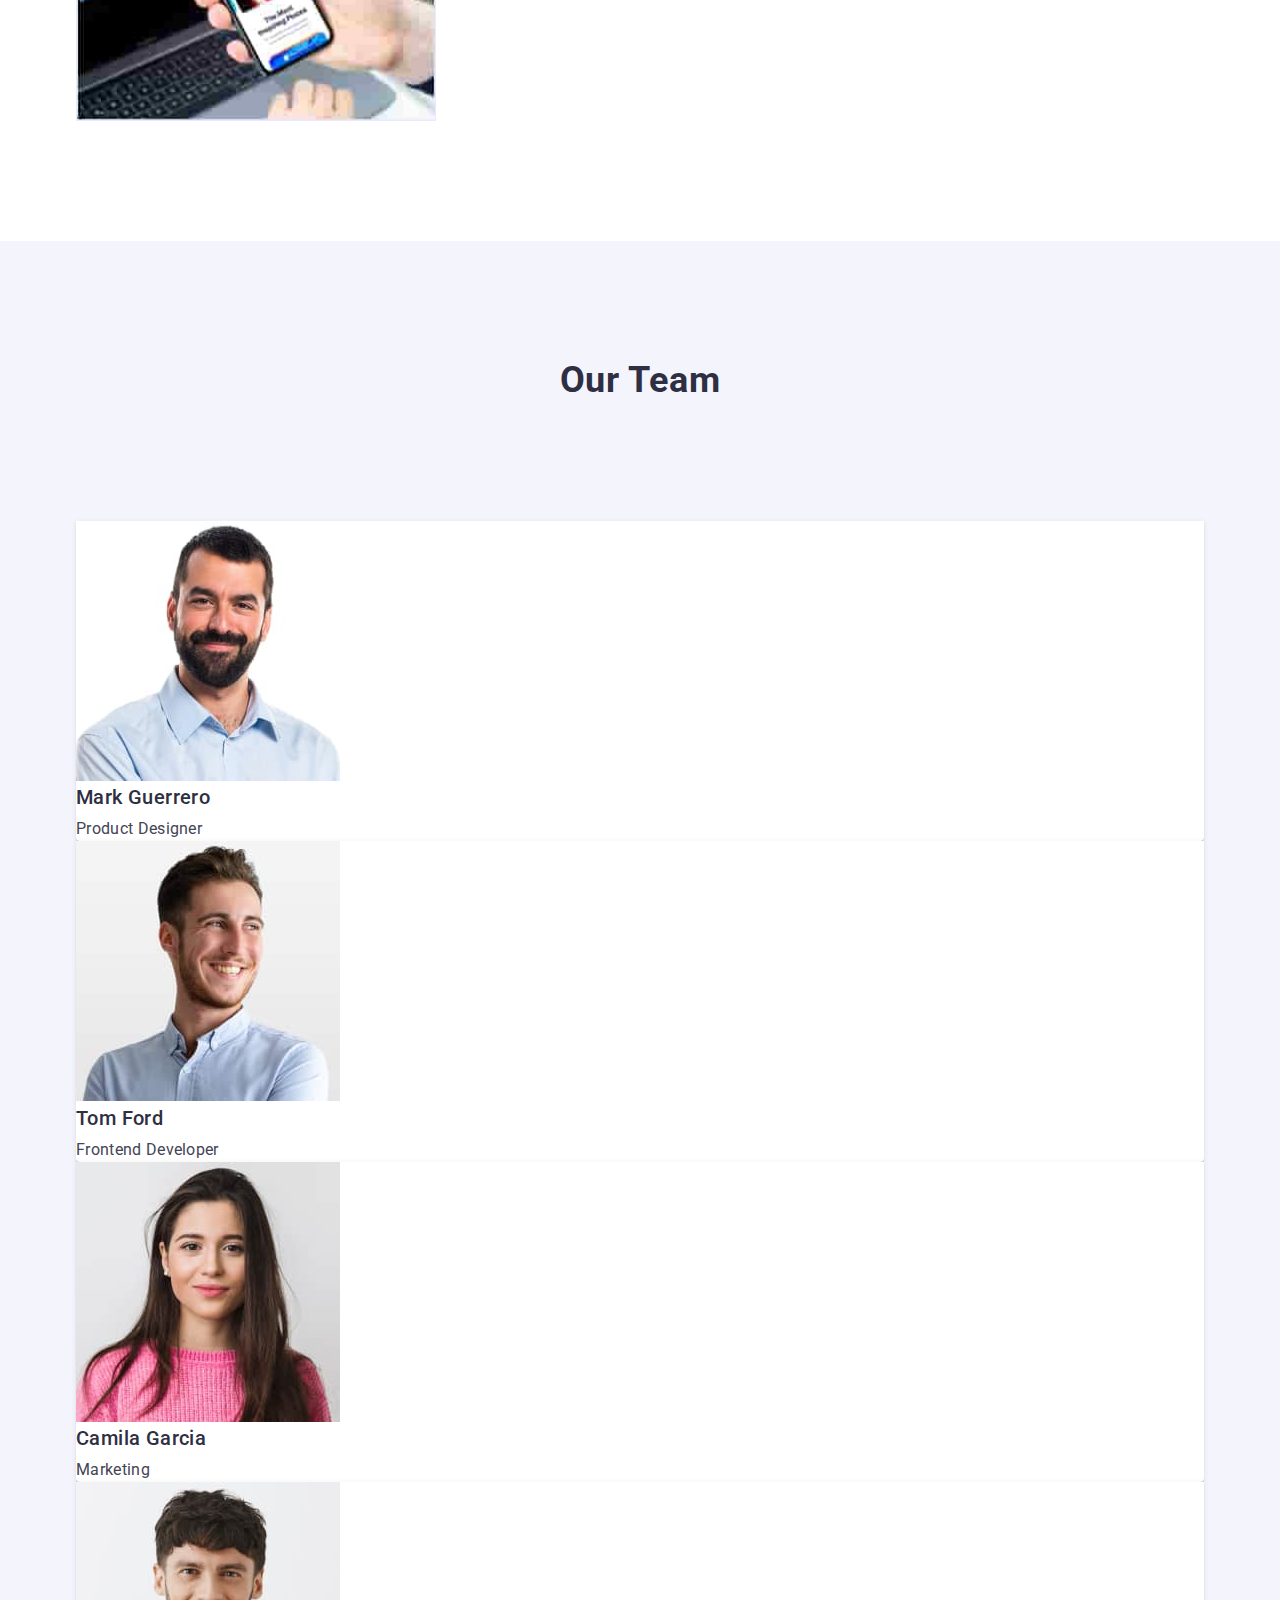
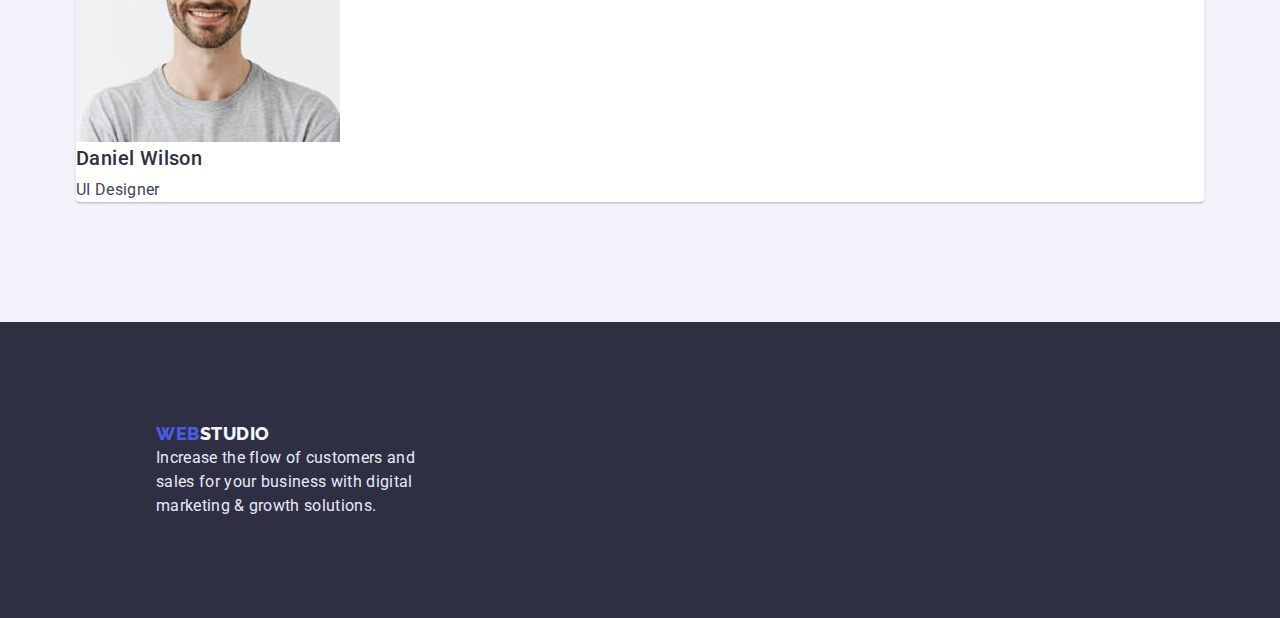
==== commit 25f9150b: "u" ====
--- a/index.html
+++ b/index.html
@@ -40,7 +40,7 @@
         <section class="section">
             <h2 class="visually-hidden">plans</h2>
             <div class="container">
-            <ul>
+            <ul class="list">
                 <li>
                 <h3 class="subtitle">Strategy</h3>
                 <p class="text">
--- a/css/ styles.css
+++ b/css/ styles.css
@@ -114,7 +114,6 @@
 }
 
 .hero {
-    margin-top: 0;
     text-align: center;
     width: 1440px;
     background-color: var(--dark);
@@ -127,6 +126,7 @@
 
 
 .hero-title {
+    margin: 0 auto;
     margin-top: 0;
     margin-bottom: 48px;
     font-weight: 700;
@@ -139,6 +139,7 @@
 }
 
 .hero-button {
+    display: inline-block;
     padding: 16px 32px;
     font-family: "Roboto", sans-serif;
     font-style: normal;
@@ -178,6 +179,11 @@
     
 }
 
+.list {
+    display: flex;
+
+}
+
 .portfolio {
     padding-top: 96px;
     padding-bottom: 120px;
@@ -268,6 +274,10 @@
     cursor: pointer;
 }
 
+.item-btn {
+    margin-right: 24px;
+}
+
 .item-btn:hover,
 .item-btn:focus {
     background: var(--pressed-state);
@@ -275,12 +285,30 @@
 }
 
 .list-btn {
+    display: flex;
+    flex-direction: row;
+    align-items: center;
+    justify-content: center;
     margin-top: 0;
     margin-bottom: 72px;
 }
 
 .service {
     box-sizing: border-box;
+}
+
+.service-list {
+    display: flex;
+    flex-wrap: wrap;
+}
+.service {
+    width: 360px;
+    margin-right: 24px;
+    margin-bottom: 48px;
+}
+
+.service:nth-child(3n) {
+    margin-right: 0;
 }
 
 .service-title {
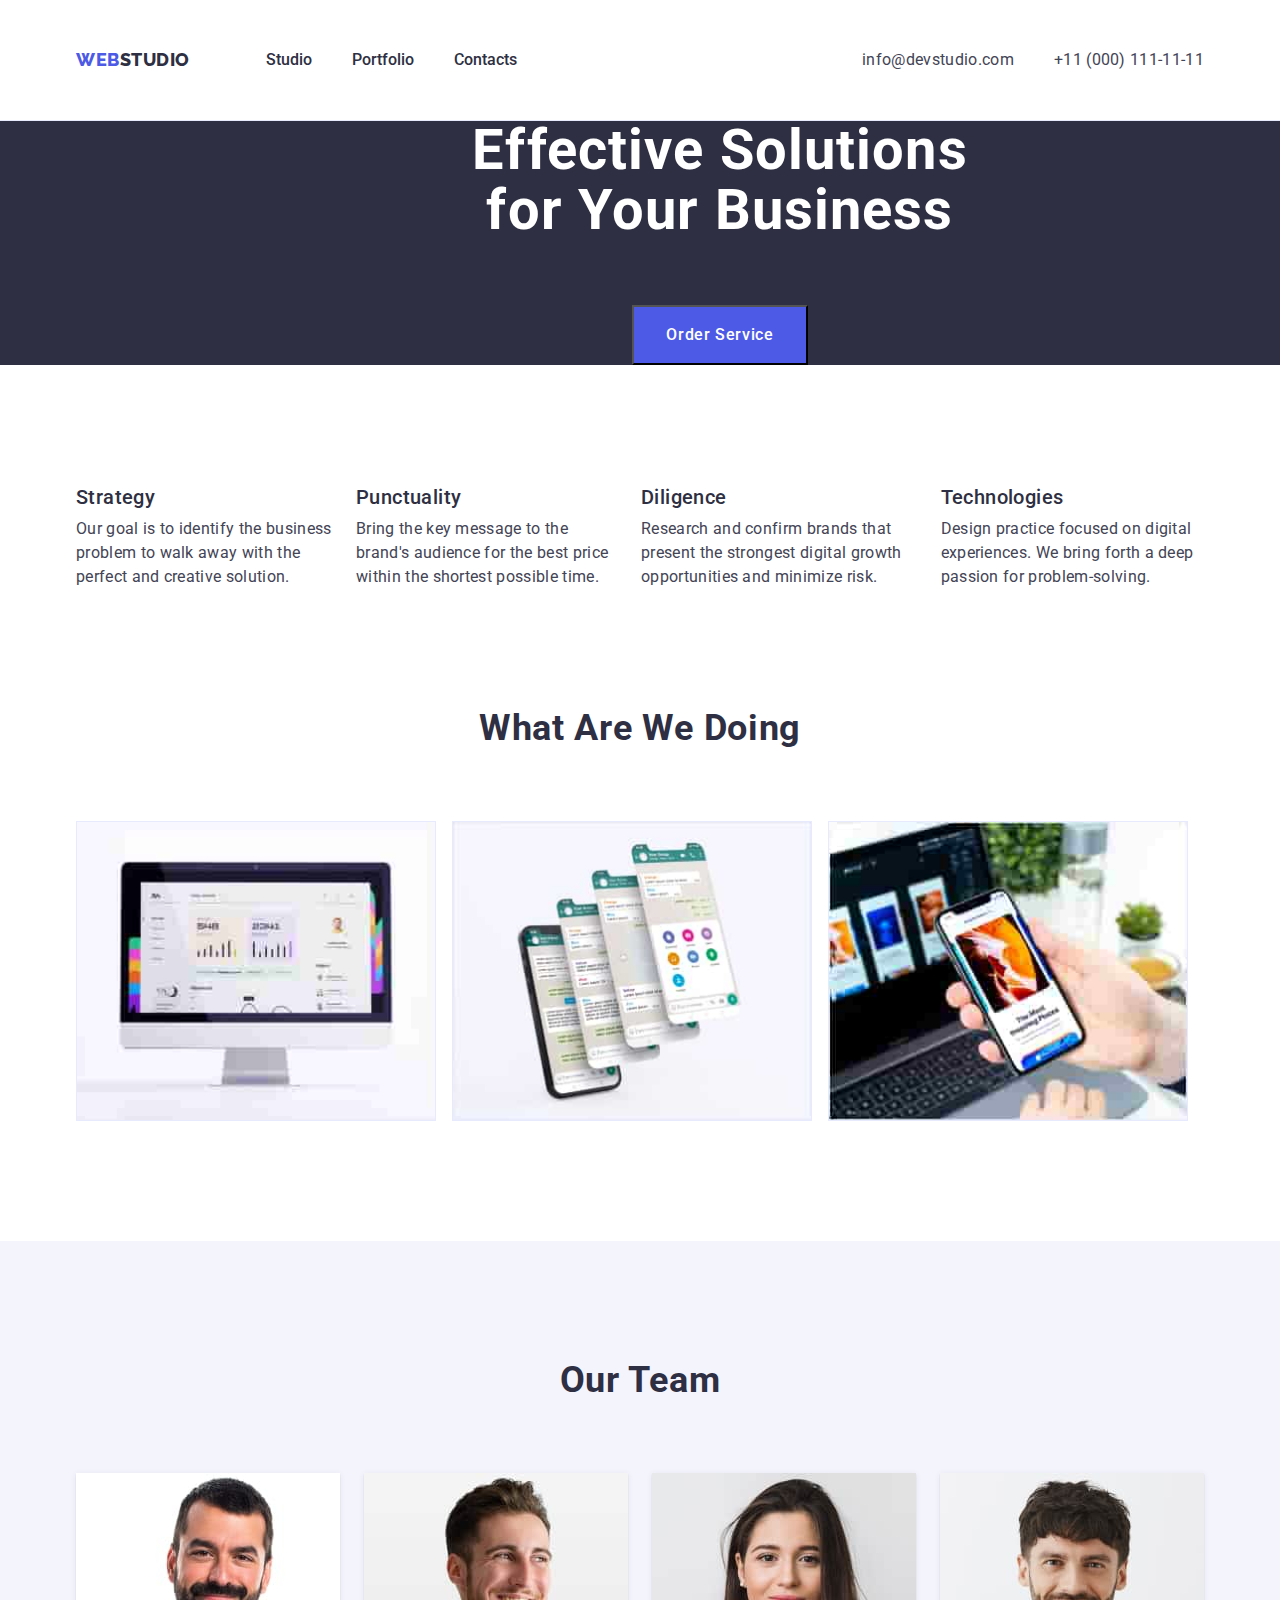
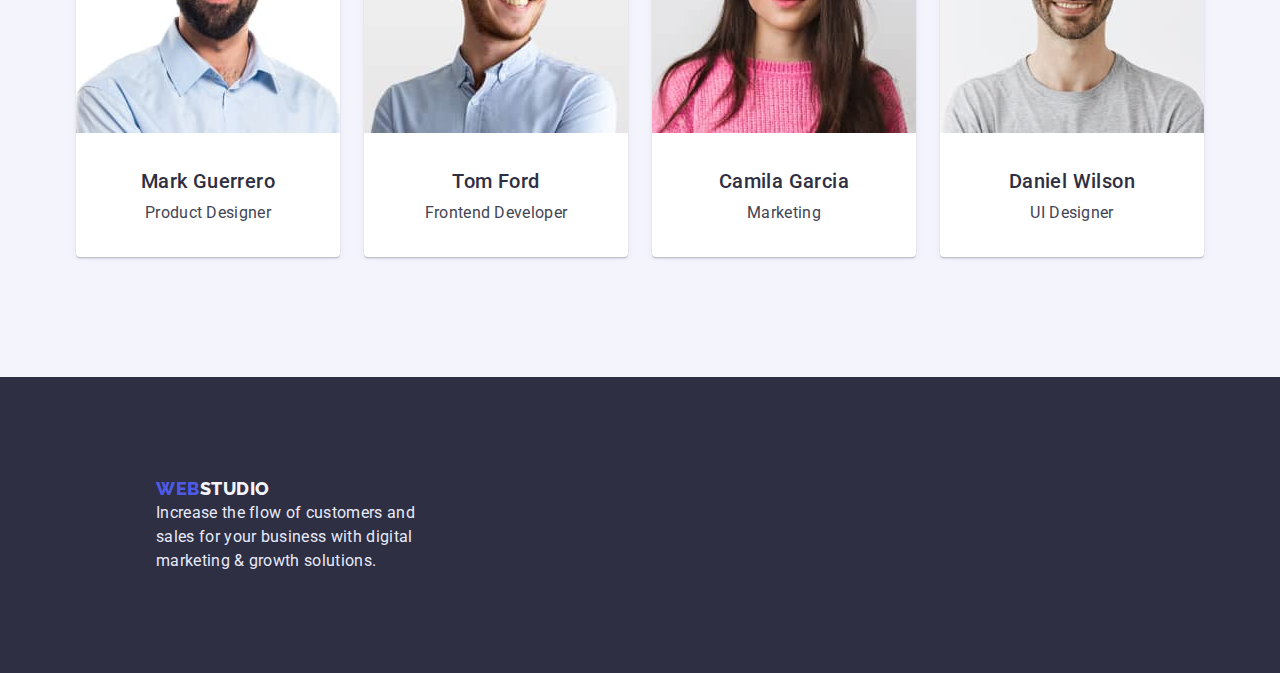
==== commit 095d7750: "update" ====
--- a/index.html
+++ b/index.html
@@ -40,29 +40,29 @@
         <section class="section">
             <h2 class="visually-hidden">plans</h2>
             <div class="container">
-            <ul class="list">
-                <li>
+            <ul class="flex-list">
+                <li class="flex-item">
                 <h3 class="subtitle">Strategy</h3>
                 <p class="text">
                     Our goal is to identify the business problem to walk away with the perfect and creative solution.
                 </p>
                 </li>
                 
-                <li>
+                <li class="flex-item">
                     <h3 class="subtitle">Punctuality</h3>
                     <p class="text">
                         Bring the key message to the brand's audience for the best price within the shortest possible time.
                     </p>
                 </li>
 
-                <li>
+                <li class="flex-item">
                     <h3 class="subtitle">Diligence</h3>
                     <p class="text">
                         Research and confirm brands that present the strongest digital growth opportunities and minimize risk.
                     </p>
                 </li>
 
-                <li>
+                <li class="flex-item">
                     <h3 class="subtitle">Technologies</h3>
                     <p class="text">
                         Design practice focused on digital experiences. We bring forth a deep passion for problem-solving.
@@ -94,29 +94,29 @@
         <section class="section gallery">
             <div class="container">
             <h2 class="caption">Our Team</h2>
-            <ul>
+            <ul class="gallery-list">
                 <li class="staff">
                     <img src="./images/imag.jpg" alt="bearded man" width="264"/>
-                    <h3 class="subtitle">Mark Guerrero</h3>
-                    <p class="text">Product Designer</p>
+                    <h3 class="subtitle sub-list">Mark Guerrero</h3>
+                    <p class="text text-list">Product Designer</p>
                 </li>
 
                 <li class="staff">
                     <img src="./images/img.jpg" alt="man looking away" width="264"/>
-                    <h3 class="subtitle">Tom Ford</h3>
-                    <p class="text">Frontend Developer</p>
+                    <h3 class="subtitle sub-list">Tom Ford</h3>
+                    <p class="text text-list">Frontend Developer</p>
                 </li>
 
                 <li class="staff">
                     <img src="./images/image.jpg" alt="girl in pink" width="264"/>
-                    <h3 class="subtitle">Camila Garcia</h3>
-                    <p class="text">Marketing</p>
+                    <h3 class="subtitle sub-list">Camila Garcia</h3>
+                    <p class="text text-list">Marketing</p>
                 </li>
 
                 <li class="staff">
                     <img src="./images/imgg.jpg" alt="man in t-shirt" width="264"/>
-                    <h3 class="subtitle">Daniel Wilson</h3>
-                    <p class="text">UI Designer</p>
+                    <h3 class="subtitle sub-list">Daniel Wilson</h3>
+                    <p class="text text-list">UI Designer</p>
                 </li>
             </ul>
             </div>
--- a/css/ styles.css
+++ b/css/ styles.css
@@ -179,9 +179,16 @@
     
 }
 
-.list {
-    display: flex;
-
+.flex-list {
+    display: flex;
+}
+
+.flex-item {
+    margin-right: 24px;
+}
+
+.flex-item:nth-child(4n) {
+    margin-right: 0;
 }
 
 .portfolio {
@@ -203,19 +210,11 @@
     letter-spacing: 0.02em;
 }
 
+.text-list {
+    text-align: center;
+}
+
 .caption {
-    margin-top: 0;
-    margin-bottom: 120px;
-    font-weight: 700;
-    font-size: 36px;
-    line-height: 1.11;
-    text-align: center;
-    letter-spacing: 0.02em;
-    text-transform: capitalize;
-    color: var(--dark);
-}
-
-.headline {
     margin-top: 0;
     margin-bottom: 72px;
     font-weight: 700;
@@ -227,14 +226,40 @@
     color: var(--dark);
 }
 
+.gallery-list {
+    display: flex;
+    width: 264px;
+}
+
+.headline {
+    margin-top: 0;
+    margin-bottom: 72px;
+    font-weight: 700;
+    font-size: 36px;
+    line-height: 1.11;
+    text-align: center;
+    letter-spacing: 0.02em;
+    text-transform: capitalize;
+    color: var(--dark);
+}
+
 .subtitle {
-    margin-top: auto;
+    margin-top: 0px;
     margin-bottom: 8px;
     font-weight: 500;
     font-size: 20px;
     line-height: 1.2;
     letter-spacing: 0.02em;
     color: var(--dark);
+}
+
+.sub-list {
+    margin-top: 32px;
+    text-align: center;
+}
+
+.image {
+    display: flex;
 }
 
 .image .pic {
@@ -252,6 +277,9 @@
 }
 
 .staff {
+    padding: 0px 0px 32px;
+    gap: 32px;
+    margin-right: 24px;
     background: var(--white);
     box-shadow: 0px 1px 6px rgba(46, 47, 66, 0.08), 0px 1px 1px rgba(46, 47, 66, 0.16), 0px 2px 1px rgba(46, 47, 66, 0.08);
     border-radius: 0px 0px 4px 4px;
@@ -293,9 +321,6 @@
     margin-bottom: 72px;
 }
 
-.service {
-    box-sizing: border-box;
-}
 
 .service-list {
     display: flex;
@@ -311,8 +336,12 @@
     margin-right: 0;
 }
 
+.service:nth-last-child(-n+3){
+    margin-bottom: 0;
+}
 .service-title {
-    margin-top: 0;
+    margin-left: 16px;
+    margin-top: 32px;
     margin-bottom: 8px;
     color: var(--dark);
     font-weight: 500;
@@ -320,6 +349,12 @@
     line-height: 1.2;
     letter-spacing: 0.02em;
     text-decoration: none;
+}
+
+.service-text {
+    margin-top: 0;
+    margin-left: 16px;
+    
 }
 
 .service .link {
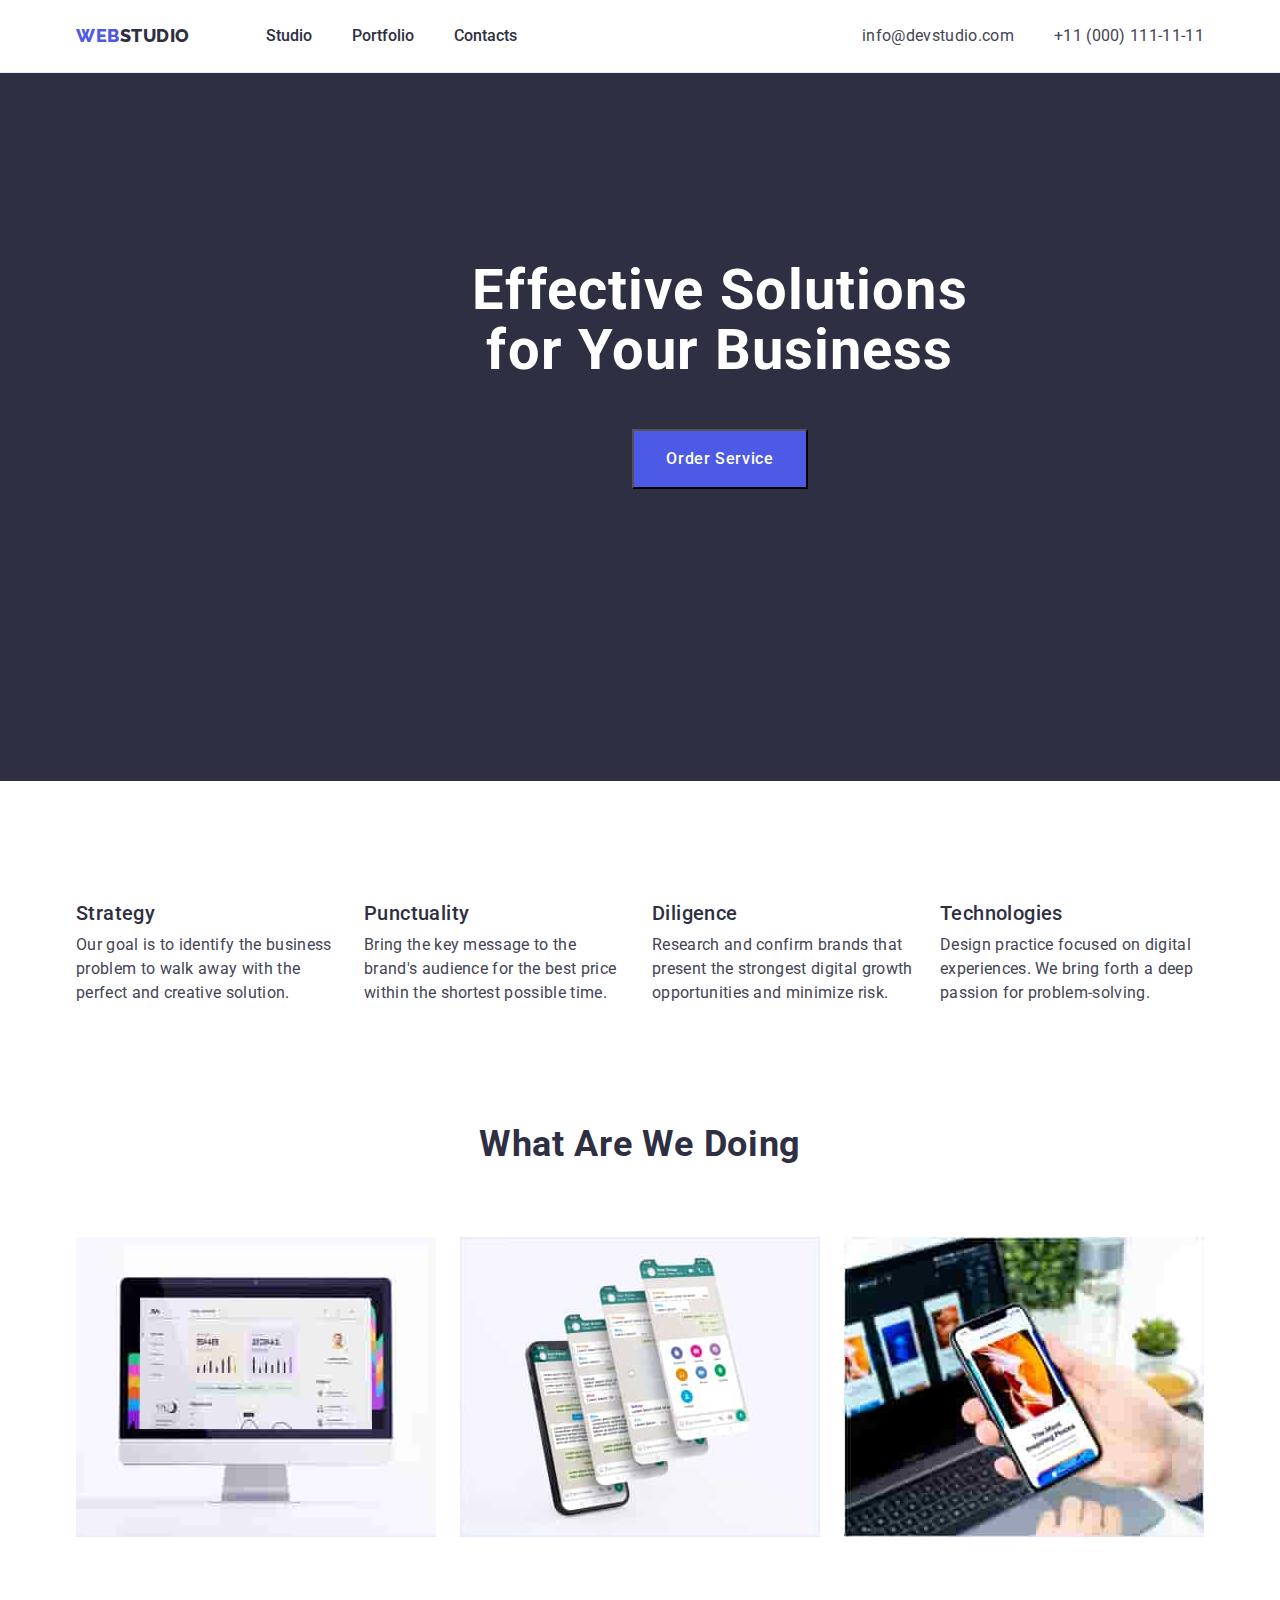
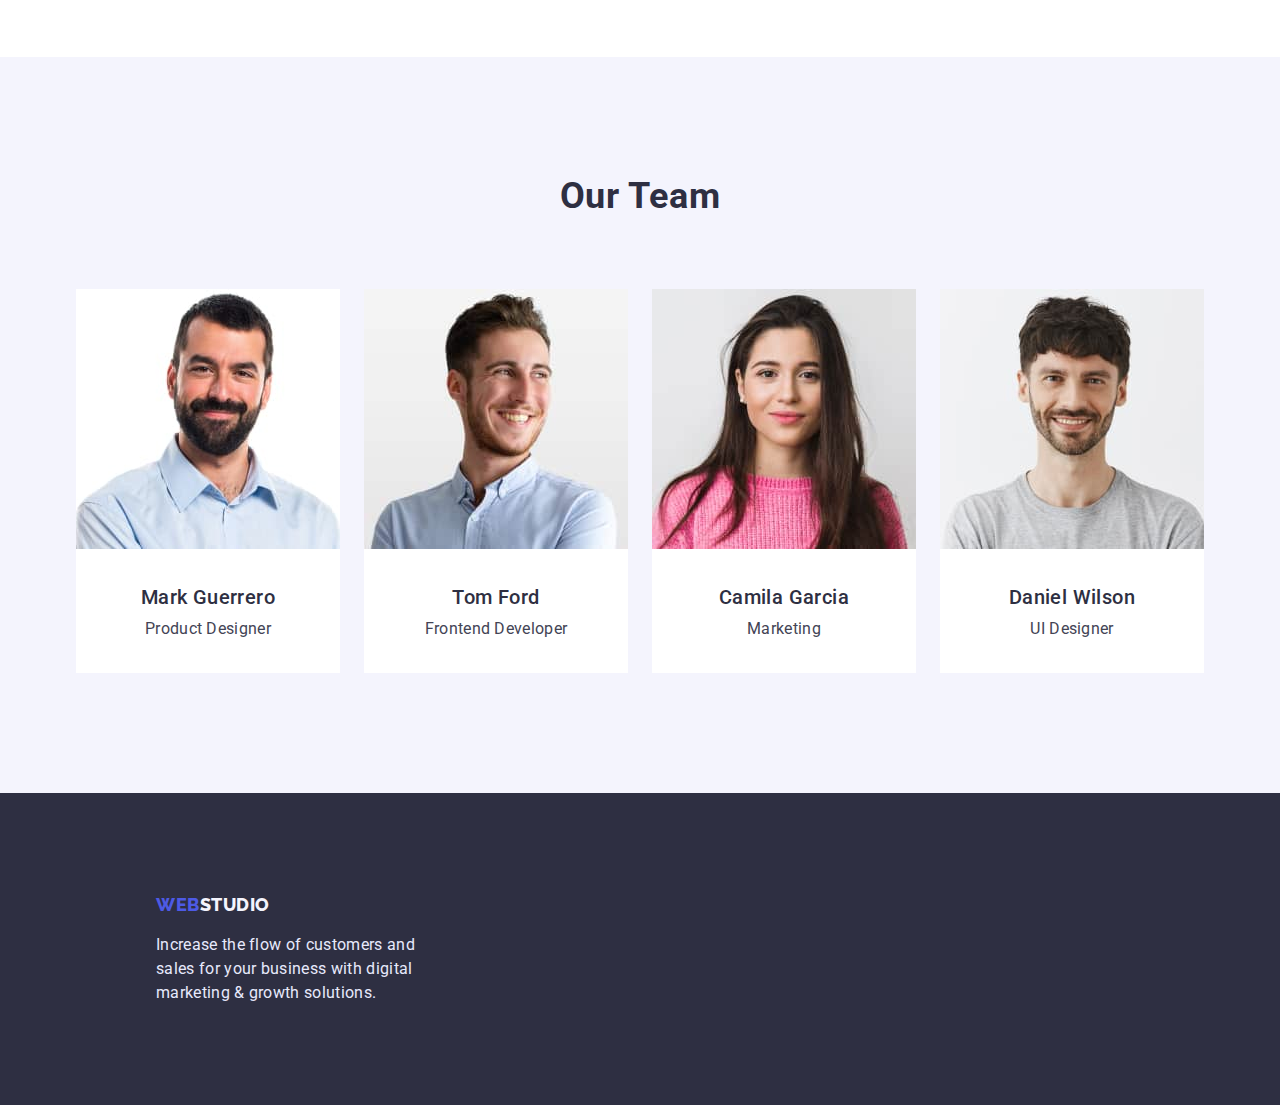
==== commit 8981ea9c: "u" ====
--- a/index.html
+++ b/index.html
@@ -18,14 +18,14 @@
         <nav class="main-nav">
             <a href="./portfolio.html" class="logo-first logo">WEB<span class="logo-second logo">STUDIO</span></a>
             <ul class="site-nav">
-                <li><a href="./index.html" class="link nav-link">Studio</a></li>
-                <li><a href="./portfolio.html" class="link nav-link">Portfolio</a></li>
-                <li><a href="" class="link nav-link">Contacts</a></li>
+                <li class="nav"><a href="./index.html" class="link nav-link">Studio</a></li>
+                <li class="nav"><a href="./portfolio.html" class="link nav-link">Portfolio</a></li>
+                <li class="nav"><a href="" class="link nav-link">Contacts</a></li>
             </ul>
         <adress class="page-address">
         <ul class="contacts-nav">
-            <li><a href="mailto:info@devstudio.com" class="link contact-link">info@devstudio.com</a></li>
-            <li><a href="tel:+110001111111" class="link contact-link">+11 (000) 111-11-11</a></li>
+            <li class="contact"><a href="mailto:info@devstudio.com" class="link contact-link">info@devstudio.com</a></li>
+            <li class="contact"><a href="tel:+110001111111" class="link contact-link">+11 (000) 111-11-11</a></li>
         </ul>
         </adress>
         </nav>
@@ -76,16 +76,16 @@
             <div class="container">
             <h2 class="headline">What are we doing</h2>
                 <ul class="image">
-                <li>
-                    <img class="pic" src="./images/comp.jpg" alt="monitor" width="360" height="300"/>
+                <li class="pic">
+                    <img src="./images/comp.jpg" alt="monitor" width="360" height="300"/>
                 </li>
 
-                <li>
-                    <img class="pic" src="./images/app.jpg" alt="app" width="360" height="300"/>
+                <li class="pic">
+                    <img src="./images/app.jpg" alt="app" width="360" height="300"/>
                 </li>
 
-                <li>
-                    <img class="pic" src="./images/phone.jpg" alt="phone" width="360" height="300"/>
+                <li class="pic">
+                    <img src="./images/phone.jpg" alt="phone" width="360" height="300"/>
                 </li>
             </ul>
             </div>
--- a/css/ styles.css
+++ b/css/ styles.css
@@ -26,8 +26,6 @@
 }
 
 .page-header {
-    padding-top: 24px;
-    padding-bottom: 24px;
     border-bottom: 1px solid var(--accent);
     background: var(--white);
 }
@@ -66,8 +64,10 @@
     margin-left: 76px;
 }
  
-.site-nav .link {
-    margin-right: 40px;
+
+
+.nav + .nav {
+    margin-left: 40px;
 }
 
 .nav-link {
@@ -109,7 +109,7 @@
     margin-left: auto;
 }
 
-.contacts-nav .link {
+.contact + .contact {
     margin-left: 40px;
 }
 
@@ -117,10 +117,9 @@
     text-align: center;
     width: 1440px;
     background-color: var(--dark);
-    font-size: 56px;
-    line-height: 1,07;
-    letter-spacing: 0.02em;
-    
+    align-items: center;
+    padding-top: 188px;
+    padding-bottom: 292px;
 }
 
 
@@ -185,6 +184,7 @@
 
 .flex-item {
     margin-right: 24px;
+    width: 264px;
 }
 
 .flex-item:nth-child(4n) {
@@ -262,15 +262,16 @@
     display: flex;
 }
 
-.image .pic {
+.section-img img {
+    max-width: 100%;
     display: block;
-    margin-right: 24px;
-    max-width: 100%;
-    width: 360px;
-    background: linear-gradient(0deg, rgba(77, 90, 229, 0.1), rgba(77, 90, 229, 0.1)), url(2368.jpg);
-    background-blend-mode: soft-light, normal;
-    border: 1px solid var(--accent);
-}
+    height: auto ;
+}
+
+.pic + .pic  {
+    margin-left: 24px;
+}
+
 
 .gallery {
     background: var(--light);
@@ -279,12 +280,12 @@
 .staff {
     padding: 0px 0px 32px;
     gap: 32px;
-    margin-right: 24px;
     background: var(--white);
-    box-shadow: 0px 1px 6px rgba(46, 47, 66, 0.08), 0px 1px 1px rgba(46, 47, 66, 0.16), 0px 2px 1px rgba(46, 47, 66, 0.08);
-    border-radius: 0px 0px 4px 4px;
-}
-
+}
+
+.staff + .staff {
+    margin-left: 24px;
+}
 
 .item-btn {
     display: inline-block;
@@ -354,7 +355,7 @@
 .service-text {
     margin-top: 0;
     margin-left: 16px;
-    
+
 }
 
 .service .link {
@@ -382,10 +383,13 @@
 .logo-footer {
     color: var(--light);
     margin-top: 0;
-    margin-bottom: 16px;
 
 }
 
 .logo {
     text-decoration: none;
+}
+
+.page-footer p {
+    margin-top: 16px;
 }